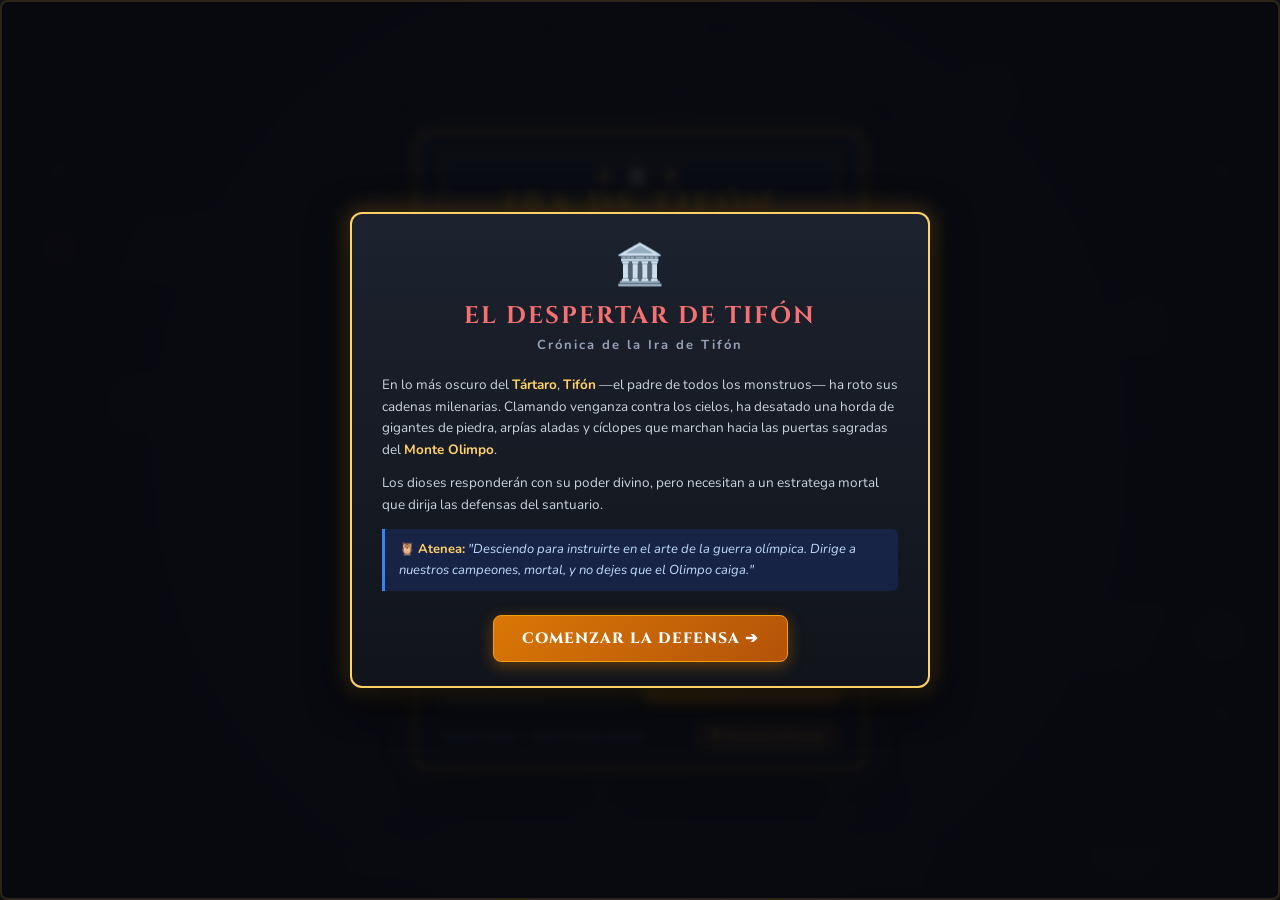
==== index.html @ 3c6079a3 "feat: agregar selector de modo de juego (Historia vs Sandbox) y desacoplar pruebas - Añadido selecto" ====
<!DOCTYPE html>
<html lang="es">
<head>
  <meta charset="UTF-8">
  <meta name="viewport" content="width=device-width, initial-scale=1.0, maximum-scale=1.0, user-scalable=no, viewport-fit=cover">
  <title>Ira de Tifón: Tower Defense</title>
  <link rel="stylesheet" href="css/style.css">
  <link rel="preconnect" href="https://fonts.googleapis.com">
  <link rel="preconnect" href="https://fonts.gstatic.com" crossorigin>
  <link href="https://fonts.googleapis.com/css2?family=Cinzel:wght@600;700;900&family=Metamorphous&family=Nunito:wght@400;600;700;800&display=swap" rel="stylesheet">
</head>
<body>
  <div id="game-container">
    <!-- Tutorial Spotlight Dimming Backdrop -->
    <div id="tutorial-spotlight-backdrop" class="tutorial-spotlight-backdrop hidden"></div>

    <!-- Top HUD Bar -->
    <header id="hud-top">
      <div class="hud-group">
        <div class="stat-badge gold-badge" title="Dracmas de Oro">
          <span class="icon">🪙</span>
          <span id="gold-display" class="stat-value">250</span>
        </div>
        <button id="test-gold-btn" class="hud-btn test-gold-btn hidden-mode" title="Añadir 10,000 Oro para pruebas de balance">+10,000 🪙</button>
        <div class="stat-badge lives-badge" title="Vidas del Monte Olimpo">
          <span class="icon">🏛️</span>
          <span id="lives-display" class="stat-value">20</span>
        </div>
      </div>

      <div class="hud-group center-group">
        <div class="stat-badge wave-badge">
          <span class="label">OLEADA</span>
          <span id="wave-display" class="stat-value">1</span>
        </div>
        <div class="stat-badge enemies-badge" title="Monstruos vencidos en la batalla">
          <span class="label">DERROTADOS</span>
          <span id="enemies-display" class="stat-value">0</span>
        </div>
      </div>

      <div class="hud-group">
        <button id="fullscreen-btn" class="hud-btn" title="Pantalla Completa (Modo Horizontal)">
          <span id="fullscreen-icon">⛶</span>
        </button>
        <button id="speed-btn" class="hud-btn" title="Velocidad del juego (1x / 2x / 3x / 5x)">
          <span id="speed-label">1x ⏩</span>
        </button>
        <button id="pause-btn" class="hud-btn" title="Pausar / Reanudar">
          <span id="pause-icon">⏸️</span>
        </button>
      </div>
    </header>

    <!-- Notification / Athena Whisper & Tutorial Guidance Banner (Z-index 100, always above backdrop) -->
    <div id="athena-banner" class="hidden">
      <div class="athena-avatar">🦉</div>
      <div class="athena-content">
        <div class="athena-header-row">
          <span class="athena-name">Atenea:</span>
          <span id="athena-step-badge" class="athena-badge hidden">Paso 1 de 5</span>
        </div>
        <p id="athena-text">¡Los monstruos de Tifón marchan hacia el Olimpo! Coloca la ballesta de Hércules en las colinas.</p>
        <div id="athena-actions" class="athena-actions hidden">
          <button id="athena-next-btn" class="athena-action-btn primary">Siguiente ➔</button>
          <button id="athena-skip-btn" class="athena-action-btn secondary" title="Omitir tutorial">Omitir ✖</button>
        </div>
      </div>
    </div>

    <!-- Main Canvas Area -->
    <main id="canvas-wrapper">
      <canvas id="game-canvas" width="1024" height="640"></canvas>

      <!-- Floating Tower Inspector / Upgrade Window (Beside the tower) -->
      <div id="inspector-panel" class="inspector-panel hidden">
        <div class="inspector-header">
          <span id="inspect-name" class="inspect-title">Hércules (Nivel 1)</span>
          <button id="close-inspect-btn" class="close-btn" title="Cerrar ventana">✖</button>
        </div>
        <div class="inspect-stats">
          <div class="stat-row"><span>Daño:</span> <b id="inspect-damage">18</b></div>
          <div class="stat-row"><span>Rango:</span> <b id="inspect-range">150</b></div>
          <div class="stat-row"><span>Cadencia:</span> <b id="inspect-speed">1.2/s</b></div>
        </div>
        <div class="inspect-actions">
          <button id="upgrade-tower-btn" class="inspect-btn upgrade-btn">
            Nivel (🪙 <span id="upgrade-cost">35</span>)
          </button>
          <button id="evolve-tower-btn" class="inspect-btn evolve-btn">
            Forma 2 (🪙 <span id="evolve-cost">90</span>)
          </button>

          <!-- Opciones de rama para Ares Forma 2 (A elegir, permanente) -->
          <div id="ares-branch-container" class="ares-branch-container hidden">
            <span class="ares-branch-title">Evolución F2 (Rama permanente):</span>
            <div class="ares-branch-buttons">
              <button id="ares-shrapnel-btn" class="inspect-btn ares-branch-btn shrapnel-btn" title="Desata esquirlas afiladas radiales al impactar el mortero">
                💥 Esquirlas (🪙 <span id="ares-shrapnel-cost">90</span>)
              </button>
              <button id="ares-mines-btn" class="inspect-btn ares-branch-btn mines-btn" title="Siembra bombas/minas terrestres de proximidad en el camino">
                💣 Bombas (🪙 <span id="ares-mines-cost">90</span>)
              </button>
            </div>
          </div>

          <button id="sell-tower-btn" class="inspect-btn sell-btn">
            Vender (+🪙 <span id="sell-refund">35</span>)
          </button>
        </div>
      </div>
    </main>

    <!-- Bottom Controls & Towers Bar -->
    <footer id="hud-bottom">
      <!-- Power Divine Slot (Habilidad Activa) -->
      <div id="power-hud-container" class="power-hud-container">
        <div class="section-title">HABILIDAD</div>
        <button id="btn-cast-power" class="power-hud-card" title="Invocar Habilidad Divina [Q / Clic]">
          <div class="power-hud-icon" id="hud-power-icon">🌿</div>
          <div class="power-hud-info">
            <span class="power-hud-name" id="hud-power-name">Deméter</span>
            <span class="power-hud-cost" id="hud-power-cost">🪙 15</span>
          </div>
          <div id="hud-power-cooldown" class="power-cooldown-overlay hidden">
            <span id="hud-cooldown-text">10s</span>
          </div>
        </button>
      </div>

      <div id="towers-selector">
        <div class="section-title">TORRES OLÍMPICAS</div>
        <div class="towers-grid">
          <!-- Hercules (Active) -->
          <button class="tower-card active-tower" data-tower="HERCULES" id="btn-hercules">
            <div class="tower-icon">🏹</div>
            <div class="tower-info">
              <span class="tower-name">Hércules</span>
              <span class="tower-cost">🪙 50</span>
            </div>
            <div class="tower-role">Cadencia & Disparo</div>
          </button>

          <!-- Zeus -->
          <button class="tower-card active-tower" data-tower="ZEUS" id="btn-zeus">
            <div class="tower-icon">⚡</div>
            <div class="tower-info">
              <span class="tower-name">Zeus</span>
              <span class="tower-cost">🪙 75</span>
            </div>
            <div class="tower-role">Rayo Fulminante</div>
          </button>

          <!-- Ares -->
          <button class="tower-card active-tower" data-tower="ARES" id="btn-ares">
            <div class="tower-icon">⚔️</div>
            <div class="tower-info">
              <span class="tower-name">Ares</span>
              <span class="tower-cost">🪙 80</span>
            </div>
            <div class="tower-role">Daño en Área</div>
          </button>

          <!-- Hades -->
          <button class="tower-card active-tower" data-tower="HADES" id="btn-hades">
            <div class="tower-icon">💀</div>
            <div class="tower-info">
              <span class="tower-name">Hades</span>
              <span class="tower-cost">🪙 90</span>
            </div>
            <div class="tower-role">Rayo Infernal</div>
          </button>

          <!-- Poseidon -->
          <button class="tower-card active-tower" data-tower="POSEIDON" id="btn-poseidon">
            <div class="tower-icon">🔱</div>
            <div class="tower-info">
              <span class="tower-name">Poseidón</span>
              <span class="tower-cost">🪙 60</span>
            </div>
            <div class="tower-role">Ralentización</div>
          </button>
        </div>
      </div>

      <!-- Wave Call Button with early bonus preview -->
      <div id="wave-control">
        <button id="call-wave-btn" class="wave-btn">
          <div class="wave-btn-title">INICIAR OLEADA</div>
          <div id="wave-btn-subtitle" class="wave-btn-bonus">+15 Dracmas de bono</div>
        </button>
      </div>
    </footer>

    <!-- Game Over Modal -->
    <div id="gameover-modal" class="modal-overlay hidden">
      <div class="modal-card">
        <div class="modal-header">
          <span class="modal-icon">⚡</span>
          <h2>¡EL OLIMPO HA CAÍDO!</h2>
          <p>Tifón y los Gigantes han vencido en esta batalla.</p>
        </div>
        <div class="modal-stats">
          <div class="stat-box">
            <span class="label">Oleada Alcanzada</span>
            <span id="go-wave-reached" class="value">0</span>
          </div>
          <div class="stat-box">
            <span class="label">Total de Dracmas</span>
            <span id="go-gold-earned" class="value">0</span>
          </div>
          <div class="stat-box">
            <span class="label">Enemigos Vencidos</span>
            <span id="go-enemies-killed" class="value">0</span>
          </div>
          <div class="stat-box">
            <span class="label">Partidas Jugadas</span>
            <span id="go-games-count" class="value">0</span>
          </div>
        </div>
        <div class="modal-footer modal-actions-row">
          <button id="restart-game-btn" class="action-btn">VOLVER A LUCHAR</button>
          <button id="gameover-menu-btn" class="action-btn secondary-btn">SALIR AL MENÚ</button>
        </div>
      </div>
    </div>

    <!-- Pause Modal -->
    <div id="pause-modal" class="modal-overlay hidden">
      <div class="modal-card">
        <div class="modal-header">
          <span class="modal-icon">⏸️</span>
          <h2>JUEGO EN PAUSA</h2>
          <p>La batalla contra la Ira de Tifón se ha detenido.</p>
        </div>
        <div class="pause-menu-actions">
          <button id="resume-game-btn" class="action-btn menu-btn">REANUDAR</button>
          <button id="restart-from-pause-btn" class="action-btn menu-btn secondary-btn">REINICIAR PARTIDA</button>
          <button id="exit-menu-btn" class="action-btn menu-btn outline-btn">SALIR AL MENÚ</button>
        </div>
      </div>
    </div>

    <!-- Main Menu Modal (Pantalla de Inicio) -->
    <div id="main-menu-modal" class="modal-overlay menu-overlay">
      <div class="menu-card siege-menu-card">
        <!-- 1. Nombre (Cabecera provisional estilizada) -->
        <div class="menu-hero-header">
          <div class="menu-header-emblem">⚡ 🏛️ ⚡</div>
          <h1 class="menu-title">IRA DE TIFÓN</h1>
          <p class="menu-subtitle">DEFENSA DEL MONTE OLIMPO</p>
        </div>

        <!-- Selector de Modo de Juego (Historia vs Pruebas) -->
        <div class="menu-mode-section">
          <div class="menu-mode-selector" role="tablist" aria-label="Selector de Modo de Juego">
            <button id="mode-story-btn" class="menu-mode-tab active" data-mode="NORMAL" title="Modo Historia: Progresión por mérito, bendiciones divinas por desbloqueo y juego legítimo">
              <span class="mode-tab-icon">🛡️</span>
              <span class="mode-tab-text">MODO HISTORIA</span>
            </button>
            <button id="mode-sandbox-btn" class="menu-mode-tab" data-mode="SANDBOX" title="Modo Pruebas / Sandbox: Todas las bendiciones y botón de oro (+10,000) disponibles">
              <span class="mode-tab-icon">🧪</span>
              <span class="mode-tab-text">MODO PRUEBAS</span>
            </button>
          </div>
          <p id="menu-mode-desc" class="menu-mode-desc">Progresión legítima · Desbloqueo de bendiciones divinas</p>
        </div>

        <!-- 2. Caja Central del Mapa con listón/pestaña superior "Mapa" -->
        <div class="menu-map-box">
          <div class="menu-map-tab">
            <span class="map-tab-icon">🗺️</span> MAPA: MONTE OLIMPO
          </div>
          <div class="menu-map-preview-wrap">
            <canvas id="menu-map-preview" width="352" height="220"></canvas>
            <div id="map-preview-tag" class="map-preview-tag">CAMINO DE FLEGRA · HISTORIA</div>
          </div>
          <div class="menu-map-score-row">
            <div class="menu-score-box">
              <span class="score-label">RÉCORD MÁXIMO</span>
              <span id="menu-record-wave" class="score-value">Oleada 0</span>
            </div>
            <div class="menu-score-box">
              <span class="score-label">ENEMIGOS DERROTADOS</span>
              <span id="menu-record-kills" class="score-value">0</span>
            </div>
          </div>
        </div>

        <!-- Puntero indicador tras el prólogo -->
        <div id="menu-play-pointer" class="menu-play-pointer hidden">👇 ¡Haz clic en JUGAR para defender el Olimpo!</div>

        <!-- 3. Botones debajo del mapa: Habilidades (izq) y Jugar (der) -->
        <div class="menu-primary-actions-row">
          <button id="menu-codex-btn" class="menu-action-btn skill-action" title="Seleccionar la bendición de un dios olímpico para la batalla">
            <span class="menu-btn-icon" id="menu-skill-icon">🌿</span>
            <div class="menu-btn-text">
              <span class="menu-btn-title">HABILIDADES</span>
              <span class="menu-btn-desc" id="menu-skill-desc">Deméter (Equipado)</span>
            </div>
          </button>

          <button id="menu-play-btn" class="menu-action-btn play-action" title="Iniciar la defensa infinita del Monte Olimpo">
            <span class="menu-btn-icon">⚔️</span>
            <div class="menu-btn-text">
              <span class="menu-btn-title">JUGAR</span>
              <span class="menu-btn-desc">Batalla Infinita</span>
            </div>
          </button>
        </div>

        <!-- 4. Barra inferior: Acceso a estadísticas y registros -->
        <div class="menu-bottom-row">
          <div class="menu-footer-info">
            <span class="menu-footer-badge">Monte Olimpo · Modo Arcade Infinito</span>
          </div>
          <div class="menu-extra-group">
            <button id="menu-stats-btn" class="menu-mini-btn stats-test" title="Ver registros y estadísticas">
              🏆 Récords & Proezas
            </button>
          </div>
        </div>
      </div>
    </div>

    <!-- Lore Modal (Historia Inicial de la Gigantomaquia) -->
    <div id="lore-modal" class="modal-overlay hidden">
      <div class="modal-card lore-card">
        <div class="modal-header">
          <span class="modal-icon">🏛️</span>
          <h2>EL DESPERTAR DE TIFÓN</h2>
          <p class="lore-subtitle">Crónica de la Ira de Tifón</p>
        </div>
        <div class="lore-body">
          <p>En lo más oscuro del <b>Tártaro</b>, <b>Tifón</b> —el padre de todos los monstruos— ha roto sus cadenas milenarias. Clamando venganza contra los cielos, ha desatado una horda de gigantes de piedra, arpías aladas y cíclopes que marchan hacia las puertas sagradas del <b>Monte Olimpo</b>.</p>
          <p>Los dioses responderán con su poder divino, pero necesitan a un estratega mortal que dirija las defensas del santuario.</p>
          <div class="lore-athena-note">
            🦉 <b>Atenea:</b> <i>"Desciendo para instruirte en el arte de la guerra olímpica. Dirige a nuestros campeones, mortal, y no dejes que el Olimpo caiga."</i>
          </div>
        </div>
        <div class="modal-footer">
          <button id="close-lore-btn" class="action-btn">COMENZAR LA DEFENSA ➔</button>
        </div>
      </div>
    </div>

    <!-- Dedicated Powers Selection Screen (Cambio de Pantalla desde Menú Principal) -->
    <div id="powers-screen" class="powers-screen-container hidden">
      <!-- Top Navigation & Header Bar -->
      <div class="powers-screen-topbar">
        <button id="btn-powers-back" class="screen-nav-btn back-btn" title="Volver al Menú Principal">
          <span class="btn-arrow">⬅</span> ATRÁS
        </button>
        <div class="powers-screen-header-text">
          <h2 class="powers-screen-title">⚡ ALTAR DE HABILIDADES DIVINAS</h2>
          <p class="powers-screen-subtitle">Selecciona el dios olímpico que te bendecirá en la batalla. Actívalo en combate con [Q / Clic].</p>
        </div>
        <button id="btn-powers-done" class="screen-nav-btn done-btn" title="Confirmar y Volver al Menú">
          HECHO <span class="btn-arrow">✓</span>
        </button>
      </div>

      <!-- 5 God Selection Cards Grid en orden de desbloqueo -->
      <div class="powers-screen-cards-grid">
        <!-- 1. Hera (1ª Habilidad - 5 partidas) -->
        <div class="power-god-card" data-power="HERA">
          <div class="god-card-badge">🦚 REINA DEL OLIMPO</div>
          <div class="god-card-avatar" style="--god-color: #ec4899;">
            <span class="god-card-emoji">🦚</span>
          </div>
          <h3 class="god-card-title">HERA</h3>
          <span class="god-card-role" style="color: #f472b6;">Cólera Celestial & Daño %</span>
          <div class="god-card-stats-row">
            <span class="god-stat-chip">🪙 20</span>
            <span class="god-stat-chip">⏱️ 12s CD</span>
            <span class="god-stat-chip">🎯 105px</span>
          </div>
          <p class="god-card-desc">Descarga una esfera de fuego celestial. Inflige 30% de vida máxima a monstruos (20% a gigantes y tanques).</p>
          <div class="god-card-quote">"¡La Reina del Olimpo fulmina a los insolentes!"</div>
          <button class="god-card-equip-btn" data-power="HERA">EQUIPAR</button>
        </div>

        <!-- 2. Artemisa (2ª Habilidad - 15 partidas) -->
        <div class="power-god-card" data-power="ARTEMISA">
          <div class="god-card-badge">🏹 CAZADORA DIVINA</div>
          <div class="god-card-avatar" style="--god-color: #38bdf8;">
            <span class="god-card-emoji">🏹</span>
          </div>
          <h3 class="god-card-title">ARTEMISA</h3>
          <span class="god-card-role" style="color: #38bdf8;">Diana & Vulnerabilidad</span>
          <div class="god-card-stats-row">
            <span class="god-stat-chip">🪙 15</span>
            <span class="god-stat-chip">⏱️ 10s CD</span>
            <span class="god-stat-chip">🎯 105px</span>
          </div>
          <p class="god-card-desc">Zona estelar de 3.5s que marca a los enemigos. Los monstruos marcados reciben un +20% de daño durante 4s.</p>
          <div class="god-card-quote">"¡La flecha de Artemisa señala la debilidad del enemigo!"</div>
          <button class="god-card-equip-btn" data-power="ARTEMISA">EQUIPAR</button>
        </div>

        <!-- 3. Deméter (3ª Habilidad - 25 partidas) -->
        <div class="power-god-card" data-power="DEMETER">
          <div class="god-card-badge">🌿 DIOSA DE LA TIERRA</div>
          <div class="god-card-avatar" style="--god-color: #22c55e;">
            <span class="god-card-emoji">🌿</span>
          </div>
          <h3 class="god-card-title">DEMÉTER</h3>
          <span class="god-card-role" style="color: #4ade80;">Zarzas & Aturdimiento</span>
          <div class="god-card-stats-row">
            <span class="god-stat-chip">🪙 15</span>
            <span class="god-stat-chip">⏱️ 10s CD</span>
            <span class="god-stat-chip">🎯 95px</span>
          </div>
          <p class="god-card-desc">Siembra un campo de zarzas sagradas durante 3.5s. Aturde durante 1.5s a cada monstruo que cruce la zona.</p>
          <div class="god-card-quote">"¡Que la Madre Tierra sujete y paralice a los gigantes!"</div>
          <button class="god-card-equip-btn" data-power="DEMETER">EQUIPAR</button>
        </div>

        <!-- 4. Hermes (4ª Habilidad - 35 partidas) -->
        <div class="power-god-card" data-power="HERMES">
          <div class="god-card-badge">🪽 BENDICIÓN GLOBAL</div>
          <div class="god-card-avatar" style="--god-color: #facc15;">
            <span class="god-card-emoji">🪽</span>
          </div>
          <h3 class="god-card-title">HERMES</h3>
          <span class="god-card-role" style="color: #facc15;">Oro Global (+50%)</span>
          <div class="god-card-stats-row">
            <span class="god-stat-chip">🪙 15</span>
            <span class="god-stat-chip">⏱️ 12s CD</span>
            <span class="god-stat-chip">🌐 GLOBAL (6s)</span>
          </div>
          <p class="god-card-desc">Bendición global durante 6s: todos los enemigos derrotados en el campo de batalla otorgan un +50% de Dracmas de oro.</p>
          <div class="god-card-quote">"¡El oro y la fortuna vuelan veloces al tesoro del Olimpo!"</div>
          <button class="god-card-equip-btn" data-power="HERMES">EQUIPAR</button>
        </div>

        <!-- 5. Cronos (5ª Habilidad - 45 partidas) -->
        <div class="power-god-card" data-power="CRONOS">
          <div class="god-card-badge">⏳ PODER GLOBAL</div>
          <div class="god-card-avatar" style="--god-color: #a855f7;">
            <span class="god-card-emoji">⏳</span>
          </div>
          <h3 class="god-card-title">CRONOS</h3>
          <span class="god-card-role" style="color: #c084fc;">Cadencia Global (+50%)</span>
          <div class="god-card-stats-row">
            <span class="god-stat-chip">🪙 20</span>
            <span class="god-stat-chip">⏱️ 12s CD</span>
            <span class="god-stat-chip">🌐 GLOBAL (6s)</span>
          </div>
          <p class="god-card-desc">Distorsión temporal global durante 6s: aumenta un +50% la velocidad de disparo y cadencia de todas las torres olímpicas.</p>
          <div class="god-card-quote">"¡El Titán del Tiempo acelera el castigo del Olimpo!"</div>
          <button class="god-card-equip-btn" data-power="CRONOS">EQUIPAR</button>
        </div>
      </div>

      <!-- Bottom Navigation Bar -->
      <div class="powers-screen-bottombar">
        <button id="btn-powers-back-bottom" class="screen-nav-btn back-btn" title="Volver al Menú Principal">
          <span class="btn-arrow">⬅</span> ATRÁS
        </button>
        <div class="powers-screen-status">
          Bendición activa: <span id="powers-equipped-status-text" class="status-name">🌿 Deméter</span>
        </div>
        <button id="btn-powers-done-bottom" class="screen-nav-btn done-btn" title="Confirmar y Volver al Menú">
          HECHO <span class="btn-arrow">✓</span>
        </button>
      </div>
    </div>

    <!-- Stats & Progress Modal -->
    <div id="stats-modal" class="modal-overlay hidden">
      <div class="modal-card stats-card">
        <div class="modal-header stats-modal-header">
          <button id="btn-stats-back-top" class="screen-nav-btn back-btn modal-top-back-btn" title="Volver al Menú Principal">
            <span class="btn-arrow">⬅</span> ATRÁS
          </button>
          <span class="modal-icon">🏆</span>
          <h2>RÉCORDS Y PROGRESO DEL OLIMPO</h2>
          <p>Tu legado como estratega frente a las huestes de Tifón.</p>
        </div>
        <div class="stats-overview-grid">
          <div class="stat-box">
            <span class="label">Partidas Jugadas</span>
            <span id="st-games-count" class="value">0</span>
          </div>
          <div class="stat-box">
            <span class="label">Oleada Récord</span>
            <span id="st-highest-wave" class="value">0</span>
          </div>
          <div class="stat-box">
            <span class="label">Monstruos Derrotados</span>
            <span id="st-enemies-killed" class="value">0</span>
          </div>
          <div class="stat-box">
            <span class="label">Tutorial de Atenea</span>
            <span id="st-tutorial-status" class="value highlight-val">Pendiente</span>
          </div>
        </div>
        <div class="powers-unlock-box">
          <div class="powers-unlock-header">
            <span class="icon">🌿</span>
            <b>Progreso de Bendiciones Divinas:</b>
          </div>
          <p id="st-powers-desc">Se desbloquea al completar 5 partidas según las leyes divinas del Olimpo.</p>
        </div>
        <div class="modal-footer modal-actions-row">
          <button id="close-stats-btn" class="action-btn done-btn">HECHO ✓</button>
          <button id="reset-progress-btn" class="action-btn outline-btn" title="Borrar datos guardados">🗑️ REINICIAR DATOS</button>
        </div>
      </div>
    </div>
  </div>

  <!-- Rotate Device Prompt for Portrait Mode -->
  <div id="rotate-device-overlay" class="rotate-device-overlay">
    <div class="rotate-device-card">
      <div class="rotate-phone-anim">🔄 📱</div>
      <h2>GIRA TU DISPOSITIVO</h2>
      <p>Ira de Tifón está optimizado para jugarse en <strong>modo horizontal (apaisado)</strong>.</p>
      <button id="rotate-fullscreen-btn" class="rotate-fullscreen-action">
        JUGAR EN PANTALLA COMPLETA ⛶
      </button>
    </div>
  </div>

  <!-- Entry Script -->
  <script type="module" src="src/main.js"></script>
</body>
</html>
---- css/style.css ----
:root {
  --gold-primary: #f5b335;
  --gold-hover: #ffc857;
  --gold-dark: #b8860b;
  --bg-dark: #0f1319;
  --panel-bg: rgba(22, 27, 36, 0.95);
  --panel-border: #443722;
  --card-bg: rgba(30, 36, 48, 0.9);
  --card-border: #3b4252;
  --text-primary: #f0f2f5;
  --text-secondary: #a0aec0;
  --olympus-blue: #3b82f6;
  --typhon-red: #ef4444;
  --font-title: 'Cinzel', serif;
  --font-greek: 'Metamorphous', cursive;
  --font-body: 'Nunito', sans-serif;
}

*, *::before, *::after {
  margin: 0;
  padding: 0;
  box-sizing: border-box;
  user-select: none;
  -webkit-user-select: none;
  -webkit-tap-highlight-color: transparent !important;
  -webkit-tap-highlight-color: rgba(0, 0, 0, 0) !important;
  -webkit-touch-callout: none !important;
}

*:focus, *:active {
  outline: none !important;
  -webkit-tap-highlight-color: transparent !important;
  -webkit-tap-highlight-color: rgba(0, 0, 0, 0) !important;
}

html, body {
  margin: 0;
  padding: 0;
  width: 100%;
  height: 100%;
  height: 100dvh;
  min-height: 100dvh;
  overflow: hidden;
  background-color: #0b0f19;
  color: var(--text-primary);
  font-family: var(--font-body);
  display: flex;
  justify-content: center;
  align-items: center;
  user-select: none;
  -webkit-user-select: none;
  touch-action: none;
  -webkit-tap-highlight-color: transparent !important;
  position: fixed;
  inset: 0;
}

/* El contenedor principal se ajusta a la ventana visible sin desbordar el alto de pantalla */
#game-container {
  position: relative;
  display: flex;
  flex-direction: column;
  width: 100%;
  height: 100%;
  max-width: 100vw;
  max-height: 100dvh;
  margin: auto;
  box-sizing: border-box;
  background: #11141a;
  box-shadow: 0 10px 40px rgba(0, 0, 0, 0.8), 0 0 20px rgba(212, 175, 55, 0.2);
  border: 2px solid #2d2618;
  border-radius: 8px;
  overflow: hidden;
}

/* ==================== TOP HUD ==================== */
#hud-top {
  height: 52px;
  flex-shrink: 0;
  background: linear-gradient(180deg, #1e2533 0%, #131722 100%);
  border-bottom: 2px solid #3c321e;
  display: flex;
  justify-content: space-between;
  align-items: center;
  padding: 0 16px;
  padding-left: max(16px, env(safe-area-inset-left));
  padding-right: max(16px, env(safe-area-inset-right));
  z-index: 10;
}

.hud-group {
  display: flex;
  align-items: center;
  gap: 12px;
}

.center-group {
  gap: 16px;
}

.stat-badge {
  display: flex;
  align-items: center;
  gap: 6px;
  background: rgba(10, 12, 16, 0.6);
  padding: 5px 12px;
  border-radius: 6px;
  border: 1px solid rgba(255, 255, 255, 0.08);
  font-weight: 700;
  font-size: 14px;
}

.gold-badge {
  border-color: rgba(245, 179, 53, 0.4);
  color: #ffd166;
}

.lives-badge {
  border-color: rgba(59, 130, 246, 0.4);
  color: #60a5fa;
}

.wave-badge, .enemies-badge {
  flex-direction: column;
  padding: 3px 14px;
  line-height: 1.1;
}

.wave-badge .label, .enemies-badge .label {
  font-size: 10px;
  font-family: var(--font-title);
  color: var(--text-secondary);
  letter-spacing: 1px;
}

.stat-value {
  font-size: 17px;
  font-weight: 800;
}

.hud-btn {
  background: #2a3344;
  color: #e2e8f0;
  border: 1px solid #4a5568;
  padding: 6px 12px;
  border-radius: 6px;
  cursor: pointer;
  font-weight: 700;
  font-size: 13px;
  transition: all 0.2s ease;
}

.hud-btn:hover {
  background: #3b465c;
  border-color: var(--gold-primary);
  transform: translateY(-1px);
}

.test-gold-btn {
  background: linear-gradient(135deg, rgba(180, 83, 9, 0.4) 0%, rgba(217, 119, 6, 0.45) 100%);
  border: 1px solid #f59e0b;
  color: #fef08a;
  font-size: 11.5px;
  font-weight: 800;
  padding: 4px 10px;
  letter-spacing: 0.5px;
  box-shadow: 0 2px 6px rgba(245, 158, 11, 0.2);
}

.test-gold-btn:hover {
  background: linear-gradient(135deg, #b45309 0%, #d97706 100%);
  color: #ffffff;
  border-color: #fef08a;
  box-shadow: 0 3px 10px rgba(245, 158, 11, 0.45);
  transform: translateY(-1px) scale(1.04);
}

.test-gold-btn.hidden-mode {
  display: none !important;
}

/* El área central donde reside el canvas y el inspector */
#canvas-wrapper {
  position: relative;
  flex: 1;
  width: 100%;
  height: 100%;
  min-height: 0; /* Previene el desbordamiento flex en móviles apaisados */
  display: flex;
  justify-content: center;
  align-items: center;
}

/* El canvas se escala proporcionalmente dentro de su contenedor */
#game-canvas {
  display: block;
  width: 100%;
  height: 100%;
  object-fit: contain;
  touch-action: none;
  -webkit-tap-highlight-color: transparent !important;
  -webkit-tap-highlight-color: rgba(0, 0, 0, 0) !important;
  -webkit-touch-callout: none !important;
  user-select: none;
  -webkit-user-select: none;
  outline: none !important;
}

/* Athena Banner & Tutorial Guidance */
#athena-banner {
  position: absolute;
  top: 68px;
  left: 50%;
  transform: translateX(-50%);
  background: rgba(17, 24, 39, 0.98);
  border: 1.5px solid var(--gold-primary);
  box-shadow: 0 8px 30px rgba(0, 0, 0, 0.9), 0 0 20px rgba(245, 179, 53, 0.4);
  border-radius: 8px;
  padding: 12px 20px;
  display: flex;
  align-items: flex-start;
  gap: 14px;
  max-width: 640px;
  width: 90%;
  z-index: 100 !important;
  pointer-events: auto !important;
  animation: slideDown 0.3s ease;
}

@keyframes slideDown {
  from { opacity: 0; transform: translate(-50%, -20px); }
  to { opacity: 1; transform: translate(-50%, 0); }
}

.athena-avatar {
  font-size: 28px;
  line-height: 1;
  padding-top: 2px;
}

.athena-content {
  flex: 1;
}

.athena-header-row {
  display: flex;
  justify-content: space-between;
  align-items: center;
  margin-bottom: 3px;
}

.athena-name {
  font-family: var(--font-title);
  color: var(--gold-primary);
  font-weight: 700;
  font-size: 13px;
}

.athena-badge {
  background: rgba(59, 130, 246, 0.25);
  border: 1px solid #3b82f6;
  color: #93c5fd;
  font-size: 10px;
  font-weight: 700;
  padding: 1px 8px;
  border-radius: 12px;
  letter-spacing: 0.5px;
}

.athena-content p {
  font-size: 12.5px;
  color: #e5e7eb;
  line-height: 1.35;
}

.athena-actions {
  display: flex;
  gap: 8px;
  margin-top: 8px;
  justify-content: flex-end;
}

.athena-action-btn {
  padding: 4px 12px;
  border-radius: 5px;
  font-size: 11px;
  font-weight: 700;
  cursor: pointer;
  border: none;
  transition: all 0.15s ease;
}

.athena-action-btn.primary {
  background: linear-gradient(135deg, #15803d 0%, #166534 100%);
  color: white;
  border: 1px solid #22c55e;
}

.athena-action-btn.primary:hover {
  background: #16a34a;
  transform: translateY(-1px);
}

.athena-action-btn.secondary {
  background: transparent;
  color: #94a3b8;
  border: 1px solid #475569;
}

.athena-action-btn.secondary:hover {
  color: #ef4444;
  border-color: #ef4444;
}

/* ==================== BOTTOM HUD ==================== */
#hud-bottom {
  height: 68px;
  flex-shrink: 0;
  background: linear-gradient(0deg, #141822 0%, #1e2432 100%);
  border-top: 2px solid #3c321e;
  display: flex;
  justify-content: space-between;
  align-items: center;
  padding: 0 16px;
  padding-left: max(16px, env(safe-area-inset-left));
  padding-right: max(16px, env(safe-area-inset-right));
  padding-bottom: env(safe-area-inset-bottom);
  position: relative;
  z-index: 10;
}

/* ==================== POWER HUD SLOT (HABILIDAD DIVINA) ==================== */
.power-hud-container {
  display: flex;
  align-items: center;
  gap: 12px;
}

.power-hud-card {
  display: flex;
  flex-direction: column;
  align-items: center;
  justify-content: center;
  background: linear-gradient(135deg, rgba(21, 128, 61, 0.3) 0%, rgba(15, 23, 42, 0.95) 100%);
  border: 1.5px solid #22c55e;
  border-radius: 6px;
  padding: 3px 8px;
  min-width: 82px;
  height: 54px;
  cursor: pointer;
  position: relative;
  overflow: hidden;
  transition: all 0.2s cubic-bezier(0.16, 1, 0.3, 1);
  box-shadow: 0 2px 8px rgba(34, 197, 94, 0.25);
  user-select: none;
}

.power-hud-card:hover {
  border-color: #4ade80;
  box-shadow: 0 0 14px rgba(34, 197, 94, 0.6);
  transform: translateY(-2px);
}

.power-hud-card.ready-to-cast {
  animation: powerPulseReady 1.6s infinite alternate;
}

@keyframes powerPulseReady {
  from {
    box-shadow: 0 0 6px rgba(34, 197, 94, 0.4);
    border-color: #22c55e;
  }
  to {
    box-shadow: 0 0 18px rgba(34, 197, 94, 0.9), 0 0 6px #fff;
    border-color: #86efac;
  }
}

.power-hud-card.targeting-active {
  border-color: #ffd166 !important;
  box-shadow: 0 0 22px rgba(245, 179, 53, 0.95) !important;
  animation: divineGlowPulse 1s infinite alternate;
}

.power-hud-card.cannot-afford {
  opacity: 0.6;
  border-color: #f87171;
}

.power-hud-icon {
  font-size: 17px;
  line-height: 1;
}

.power-hud-info {
  display: flex;
  align-items: center;
  gap: 4px;
  margin-top: 2px;
}

.power-hud-name {
  font-size: 10.5px;
  font-weight: 700;
  color: #fff;
}

.power-hud-cost {
  font-size: 9.5px;
  font-weight: 800;
  color: #ffd166;
}

.power-cooldown-overlay {
  position: absolute;
  top: 0;
  left: 0;
  width: 100%;
  height: 100%;
  background: rgba(10, 14, 22, 0.88);
  backdrop-filter: blur(1.5px);
  display: flex;
  align-items: center;
  justify-content: center;
  z-index: 5;
}

.power-cooldown-overlay.hidden {
  display: none !important;
}

#hud-cooldown-text {
  font-family: var(--font-title);
  font-size: 13px;
  font-weight: 800;
  color: #f87171;
  letter-spacing: 0.5px;
}

.power-cooldown-overlay.is-active-effect {
  background: rgba(12, 74, 96, 0.8) !important;
  border-radius: 8px;
}

.power-cooldown-overlay.is-active-effect #hud-cooldown-text {
  color: #fef08a !important;
  text-shadow: 0 0 8px rgba(254, 240, 138, 0.9), 0 0 16px rgba(56, 189, 248, 0.7);
  font-size: 12.5px;
  font-weight: 900;
  animation: divineActiveTextPulse 0.8s infinite alternate;
}

.power-hud-card.power-currently-active {
  border-color: #38bdf8 !important;
  box-shadow: 0 0 20px rgba(56, 189, 248, 0.85), inset 0 0 10px rgba(56, 189, 248, 0.4) !important;
  animation: powerActiveAura 1.2s infinite alternate !important;
}

@keyframes divineActiveTextPulse {
  from { transform: scale(0.96); opacity: 0.9; }
  to { transform: scale(1.04); opacity: 1; }
}

@keyframes powerActiveAura {
  from {
    box-shadow: 0 0 12px rgba(56, 189, 248, 0.6), inset 0 0 6px rgba(56, 189, 248, 0.3);
  }
  to {
    box-shadow: 0 0 24px rgba(250, 204, 21, 0.9), inset 0 0 14px rgba(250, 204, 21, 0.5);
  }
}


#towers-selector {
  display: flex;
  align-items: center;
  gap: 16px;
}

.section-title {
  font-family: var(--font-title);
  font-size: 11px;
  letter-spacing: 1.5px;
  color: var(--gold-primary);
  font-weight: 700;
  width: 70px;
  line-height: 1.2;
}

.towers-grid {
  display: flex;
  gap: 8px;
}

.tower-card {
  display: flex;
  flex-direction: column;
  align-items: center;
  justify-content: center;
  background: rgba(30, 37, 50, 0.9);
  border: 1px solid #4a5568;
  border-radius: 6px;
  padding: 4px 10px;
  min-width: 88px;
  height: 54px;
  cursor: grab;
  touch-action: none;
  user-select: none;
  -webkit-user-drag: none;
  transition: all 0.15s ease;
  position: relative;
}

.tower-card:active {
  cursor: grabbing;
}

.tower-card.active-tower {
  border-color: #ffd166;
  background: rgba(45, 55, 75, 0.95);
}

.tower-card.active-tower:hover, .tower-card.selected {
  border-color: #f5b335;
  box-shadow: 0 0 12px rgba(245, 179, 53, 0.5);
  transform: translateY(-2px);
}

.tower-card.locked-tower {
  opacity: 0.45;
  cursor: not-allowed;
  filter: grayscale(0.8);
}

.tower-card.cannot-afford {
  opacity: 0.55;
  border-color: #ef4444;
}

.tower-icon {
  font-size: 16px;
  line-height: 1;
}

.tower-info {
  display: flex;
  align-items: center;
  gap: 4px;
  margin-top: 2px;
}

.tower-name {
  font-size: 11px;
  font-weight: 700;
  color: #fff;
}

.tower-cost {
  font-size: 10px;
  font-weight: 800;
  color: #ffd166;
}

.tower-role {
  font-size: 8px;
  color: #94a3b8;
  margin-top: 1px;
}

/* Wave Call Button */
#wave-control {
  display: flex;
  align-items: center;
}

.wave-btn {
  background: linear-gradient(135deg, #d97706 0%, #b45309 100%);
  border: 1px solid #f59e0b;
  border-radius: 8px;
  color: #ffffff;
  padding: 8px 18px;
  cursor: pointer;
  box-shadow: 0 4px 14px rgba(217, 119, 6, 0.4);
  transition: all 0.2s ease;
  text-align: center;
  min-width: 170px;
}

.wave-btn:hover {
  background: linear-gradient(135deg, #f59e0b 0%, #d97706 100%);
  transform: scale(1.03);
  box-shadow: 0 6px 18px rgba(245, 158, 11, 0.6);
}

.wave-btn:active {
  transform: scale(0.98);
}

.wave-btn-title {
  font-family: var(--font-title);
  font-weight: 800;
  font-size: 13px;
  letter-spacing: 1px;
}

.wave-btn-bonus {
  font-size: 11px;
  font-weight: 700;
  color: #fef08a;
  margin-top: 1px;
}

/* Inspector Panel (Floating beside selected tower on canvas) */
.inspector-panel {
  position: absolute !important;
  background: rgba(17, 24, 38, 0.96);
  border: 1.5px solid var(--gold-primary);
  border-radius: 8px;
  padding: 10px 14px;
  display: flex;
  flex-direction: column;
  gap: 8px;
  box-shadow: 0 8px 26px rgba(0, 0, 0, 0.85), 0 0 16px rgba(245, 179, 53, 0.35);
  z-index: 100 !important;
  pointer-events: auto !important;
  backdrop-filter: blur(6px);
  width: 236px;
  animation: popInInspector 0.18s cubic-bezier(0.16, 1, 0.3, 1);
}

@keyframes popInInspector {
  from { opacity: 0; transform: scale(0.92); }
  to { opacity: 1; transform: scale(1); }
}

.inspector-panel.hidden {
  display: none !important;
}

.inspector-header {
  display: flex;
  justify-content: space-between;
  align-items: center;
  border-bottom: 1px solid rgba(245, 179, 53, 0.3);
  padding-bottom: 5px;
}

.inspect-title {
  font-family: var(--font-title);
  font-weight: 700;
  font-size: 12px;
  color: var(--gold-primary);
  line-height: 1.2;
}

.close-btn {
  background: transparent;
  border: none;
  color: #94a3b8;
  cursor: pointer;
  font-size: 13px;
  padding: 2px 4px;
}

.close-btn:hover {
  color: #ef4444;
}

.inspect-stats {
  display: grid;
  grid-template-columns: 1fr 1fr;
  gap: 4px 6px;
  font-size: 11px;
  color: #cbd5e1;
  background: rgba(0, 0, 0, 0.3);
  padding: 6px 8px;
  border-radius: 6px;
}

.stat-row {
  display: flex;
  justify-content: space-between;
}

.stat-row b {
  color: #ffd166;
}

.inspect-actions {
  display: flex;
  flex-direction: column;
  gap: 6px;
}

.inspect-btn {
  padding: 6px 10px;
  border-radius: 6px;
  font-size: 11px;
  font-weight: 700;
  cursor: pointer;
  border: none;
  transition: all 0.15s ease;
  display: flex;
  justify-content: center;
  align-items: center;
  text-align: center;
}

.upgrade-btn {
  background: #15803d;
  color: white;
}
.upgrade-btn:hover {
  background: #16a34a;
}

.evolve-btn {
  background: linear-gradient(135deg, #7c3aed 0%, #4f46e5 100%);
  color: white;
  border: 1px solid #a78bfa;
  box-shadow: 0 2px 8px rgba(124, 58, 237, 0.4);
}
.evolve-btn:hover {
  background: linear-gradient(135deg, #8b5cf6 0%, #6366f1 100%);
  box-shadow: 0 4px 14px rgba(139, 92, 246, 0.6);
  transform: translateY(-1px);
}

.sell-btn {
  background: #b91c1c;
  color: white;
}
.sell-btn:hover {
  background: #dc2626;
}

/* Ramas de evolución para Ares Forma 2 */
.ares-branch-container {
  display: flex;
  flex-direction: column;
  gap: 5px;
  background: rgba(239, 68, 68, 0.12);
  border: 1px solid rgba(239, 68, 68, 0.4);
  border-radius: 6px;
  padding: 6px 8px;
}

.ares-branch-container.hidden {
  display: none !important;
}

.ares-branch-title {
  font-family: var(--font-title);
  font-size: 10px;
  font-weight: 700;
  color: #fca5a5;
  text-align: center;
}

.ares-branch-buttons {
  display: flex;
  gap: 6px;
}

.ares-branch-btn {
  flex: 1;
  padding: 6px 4px;
  font-size: 10px;
  line-height: 1.2;
}

.shrapnel-btn {
  background: linear-gradient(135deg, #991b1b 0%, #b91c1c 100%);
  color: white;
  border: 1px solid #f87171;
}

.shrapnel-btn:hover {
  background: linear-gradient(135deg, #b91c1c 0%, #dc2626 100%);
  box-shadow: 0 0 10px rgba(239, 68, 68, 0.4);
}

.mines-btn {
  background: linear-gradient(135deg, #9a3412 0%, #c2410c 100%);
  color: white;
  border: 1px solid #fb923c;
}

.mines-btn:hover {
  background: linear-gradient(135deg, #c2410c 0%, #ea580c 100%);
  box-shadow: 0 0 10px rgba(249, 115, 22, 0.4);
}

/* ==================== MODAL GAMEOVER ==================== */
.modal-overlay {
  position: absolute;
  top: 0;
  left: 0;
  width: 100%;
  height: 100%;
  background: rgba(8, 10, 15, 0.88);
  backdrop-filter: blur(4px);
  display: flex;
  justify-content: center;
  align-items: center;
  z-index: 50;
  animation: fadeIn 0.4s ease;
}

@keyframes fadeIn {
  from { opacity: 0; }
  to { opacity: 1; }
}

.modal-card {
  background: linear-gradient(180deg, #1c222e 0%, #11141b 100%);
  border: 2px solid var(--gold-primary);
  box-shadow: 0 10px 40px rgba(0, 0, 0, 0.9), 0 0 25px rgba(245, 179, 53, 0.4);
  border-radius: 12px;
  padding: 28px 36px;
  text-align: center;
  width: 440px;
  max-width: 90vw;
}

.modal-header .modal-icon {
  font-size: 40px;
  display: block;
  margin-bottom: 8px;
}

.modal-header h2 {
  font-family: var(--font-title);
  color: #f87171;
  font-size: 24px;
  letter-spacing: 2px;
}

.modal-header p {
  color: #94a3b8;
  font-size: 13px;
  margin-top: 4px;
  margin-bottom: 20px;
}

.modal-stats {
  display: grid;
  grid-template-columns: 1fr 1fr;
  gap: 12px;
  margin-bottom: 24px;
}

.stat-box {
  background: rgba(15, 20, 28, 0.8);
  border: 1px solid #334155;
  border-radius: 8px;
  padding: 10px;
}

.stat-box .label {
  display: block;
  font-size: 11px;
  color: #94a3b8;
}

.stat-box .value {
  font-size: 20px;
  font-weight: 800;
  color: #ffd166;
}

.action-btn {
  background: linear-gradient(135deg, #d97706 0%, #b45309 100%);
  border: 1px solid #f59e0b;
  color: #fff;
  font-family: var(--font-title);
  font-weight: 800;
  font-size: 15px;
  padding: 12px 28px;
  border-radius: 8px;
  cursor: pointer;
  letter-spacing: 1px;
  transition: all 0.2s ease;
  box-shadow: 0 4px 15px rgba(217, 119, 6, 0.4);
}

.action-btn:hover {
  background: linear-gradient(135deg, #f59e0b 0%, #d97706 100%);
  transform: translateY(-2px);
  box-shadow: 0 6px 20px rgba(245, 158, 11, 0.6);
}

/* ==================== PAUSE MENU ==================== */
.pause-menu-actions {
  display: flex;
  flex-direction: column;
  gap: 12px;
  width: 100%;
}

.menu-btn {
  width: 100%;
  padding: 13px 0;
  font-size: 14px;
}

.secondary-btn {
  background: linear-gradient(135deg, #334155 0%, #1e293b 100%);
  border-color: #64748b;
  box-shadow: 0 4px 12px rgba(0, 0, 0, 0.4);
}

.secondary-btn:hover {
  background: linear-gradient(135deg, #475569 0%, #334155 100%);
  box-shadow: 0 6px 16px rgba(100, 116, 139, 0.4);
}

.outline-btn {
  background: transparent;
  border: 1px solid #78350f;
  color: #f59e0b;
  box-shadow: none;
}

.outline-btn:hover {
  background: rgba(180, 83, 9, 0.2);
  border-color: #f59e0b;
  box-shadow: 0 4px 12px rgba(245, 158, 11, 0.3);
}

.hidden {
  display: none !important;
}

/* ==================== MAIN MENU & MODALS (ETAPA 6) ==================== */
.menu-overlay {
  background: radial-gradient(circle at center, rgba(17, 24, 39, 0.94) 0%, rgba(8, 10, 15, 0.98) 100%);
  z-index: 60;
}

.siege-menu-card {
  background: linear-gradient(180deg, #182030 0%, #0d121c 100%);
  border: 2px solid var(--gold-primary);
  box-shadow: 0 16px 50px rgba(0, 0, 0, 0.95), 0 0 32px rgba(245, 179, 53, 0.35);
  border-radius: 14px;
  padding: 22px 24px 18px 24px;
  width: 450px;
  max-width: 94vw;
  max-height: 94vh;
  overflow-y: auto;
  text-align: center;
  position: relative;
  display: flex;
  flex-direction: column;
  gap: 12px;
}

/* 1. Nombre (Cabecera provisional estilizada) */
.menu-hero-header {
  background: linear-gradient(180deg, rgba(30, 41, 59, 0.85) 0%, rgba(15, 23, 42, 0.95) 100%);
  border: 1.5px solid rgba(245, 179, 53, 0.65);
  border-radius: 9px;
  padding: 10px 14px 8px 14px;
  box-shadow: inset 0 1px 0 rgba(255, 255, 255, 0.12), 0 4px 12px rgba(0, 0, 0, 0.4);
}

.menu-header-emblem {
  font-size: 14px;
  letter-spacing: 6px;
  margin-bottom: 2px;
  filter: drop-shadow(0 0 6px rgba(245, 179, 53, 0.7));
}

.menu-title {
  font-family: var(--font-title);
  font-size: 30px;
  font-weight: 900;
  letter-spacing: 4px;
  background: linear-gradient(180deg, #fef08a 0%, #f59e0b 55%, #b45309 100%);
  -webkit-background-clip: text;
  -webkit-text-fill-color: transparent;
  margin: 0;
  line-height: 1.1;
  text-shadow: 0 3px 12px rgba(0, 0, 0, 0.8);
}

.menu-subtitle {
  font-family: var(--font-title);
  font-size: 11px;
  letter-spacing: 2.5px;
  color: #38bdf8;
  font-weight: 700;
  margin: 3px 0 0 0;
}

/* ==================== SELECTOR DE MODO DE JUEGO ==================== */
.menu-mode-section {
  display: flex;
  flex-direction: column;
  gap: 5px;
  align-items: center;
  width: 100%;
}

.menu-mode-selector {
  display: flex;
  background: rgba(15, 23, 42, 0.92);
  border: 1.5px solid #334155;
  border-radius: 9px;
  padding: 4px;
  gap: 6px;
  width: 100%;
  box-sizing: border-box;
  box-shadow: inset 0 2px 6px rgba(0, 0, 0, 0.6);
}

.menu-mode-tab {
  flex: 1;
  display: flex;
  align-items: center;
  justify-content: center;
  gap: 7px;
  padding: 8px 12px;
  border-radius: 7px;
  border: 1.5px solid transparent;
  background: transparent;
  color: #94a3b8;
  font-family: var(--font-title);
  font-size: 11.5px;
  font-weight: 800;
  letter-spacing: 1px;
  cursor: pointer;
  transition: all 0.2s cubic-bezier(0.16, 1, 0.3, 1);
  outline: none;
  user-select: none;
  -webkit-tap-highlight-color: transparent;
}

.menu-mode-tab:hover:not(.active) {
  background: rgba(51, 65, 85, 0.45);
  color: #f1f5f9;
  border-color: rgba(100, 116, 139, 0.4);
}

.menu-mode-tab.active[data-mode="NORMAL"] {
  background: linear-gradient(135deg, #1e3a8a 0%, #2563eb 100%);
  color: #ffffff;
  border-color: #60a5fa;
  box-shadow: 0 3px 12px rgba(37, 99, 235, 0.45), inset 0 1px 0 rgba(255, 255, 255, 0.25);
}

.menu-mode-tab.active[data-mode="SANDBOX"] {
  background: linear-gradient(135deg, #b45309 0%, #d97706 100%);
  color: #ffffff;
  border-color: #fde047;
  box-shadow: 0 3px 12px rgba(217, 119, 6, 0.5), inset 0 1px 0 rgba(255, 255, 255, 0.25);
}

.mode-tab-icon {
  font-size: 14px;
  line-height: 1;
}

.mode-tab-text {
  line-height: 1;
}

.menu-mode-desc {
  font-size: 10px;
  color: #94a3b8;
  margin: 0;
  letter-spacing: 0.3px;
  transition: color 0.2s ease;
}

/* 2. Caja Central del Mapa con listón "Mapa" */
.menu-map-box {
  background: linear-gradient(180deg, #141c2a 0%, #0a0e17 100%);
  border: 2px solid #334155;
  border-radius: 11px;
  padding: 18px 12px 12px 12px;
  position: relative;
  display: flex;
  flex-direction: column;
  gap: 10px;
  margin-top: 8px;
  box-shadow: inset 0 2px 8px rgba(0, 0, 0, 0.6), 0 6px 18px rgba(0, 0, 0, 0.35);
}

.menu-map-tab {
  position: absolute;
  top: -13px;
  left: 50%;
  transform: translateX(-50%);
  background: linear-gradient(135deg, #b45309 0%, #d97706 50%, #f59e0b 100%);
  color: #ffffff;
  border: 1.5px solid #fde047;
  border-radius: 6px;
  padding: 3px 18px;
  font-family: var(--font-title);
  font-size: 11.5px;
  font-weight: 800;
  letter-spacing: 2px;
  text-transform: uppercase;
  box-shadow: 0 4px 12px rgba(217, 119, 6, 0.55), 0 0 8px rgba(245, 158, 11, 0.35);
  white-space: nowrap;
  z-index: 2;
  display: flex;
  align-items: center;
  gap: 6px;
}

.map-tab-icon {
  font-size: 13px;
}

.menu-map-preview-wrap {
  width: 100%;
  position: relative;
  border-radius: 7px;
  overflow: hidden;
  border: 1.5px solid #293548;
  background: #0b0f17;
  box-shadow: inset 0 0 16px rgba(0, 0, 0, 0.85);
  display: flex;
  justify-content: center;
  align-items: center;
}

#menu-map-preview {
  width: 100%;
  height: auto;
  max-height: 195px;
  aspect-ratio: 16 / 10;
  image-rendering: pixelated;
  image-rendering: crisp-edges;
  display: block;
}

.map-preview-tag {
  position: absolute;
  bottom: 6px;
  right: 7px;
  background: rgba(15, 23, 42, 0.88);
  border: 1px solid rgba(245, 179, 53, 0.5);
  border-radius: 4px;
  color: #fef08a;
  font-size: 9.5px;
  font-family: var(--font-title);
  font-weight: 700;
  letter-spacing: 1px;
  padding: 2px 7px;
  pointer-events: none;
  backdrop-filter: blur(2px);
}

.menu-map-score-row {
  display: grid;
  grid-template-columns: 1fr 1fr;
  gap: 8px;
}

.menu-score-box {
  background: rgba(15, 23, 42, 0.85);
  border: 1px solid #334155;
  border-radius: 7px;
  padding: 6px 8px;
  display: flex;
  flex-direction: column;
  align-items: center;
  justify-content: center;
}

.menu-score-box .score-label {
  font-size: 9.5px;
  font-weight: 700;
  color: #94a3b8;
  letter-spacing: 0.8px;
  text-transform: uppercase;
}

.menu-score-box .score-value {
  font-family: var(--font-title);
  font-size: 15px;
  font-weight: 800;
  color: #ffd166;
  margin-top: 1px;
}

/* 3. Botones debajo del mapa: Habilidad (izq) y Jugar (der) */
.menu-primary-actions-row {
  display: flex;
  gap: 10px;
  width: 100%;
}

.menu-action-btn {
  flex: 1;
  display: flex;
  align-items: center;
  justify-content: center;
  gap: 10px;
  padding: 10px 12px;
  border-radius: 8px;
  border: 1.5px solid #334155;
  background: rgba(30, 41, 59, 0.8);
  color: #f8fafc;
  cursor: pointer;
  text-align: left;
  transition: all 0.2s cubic-bezier(0.16, 1, 0.3, 1);
  box-shadow: 0 4px 10px rgba(0, 0, 0, 0.3);
}

.menu-action-btn:hover {
  transform: translateY(-2px);
}

.menu-btn-icon {
  font-size: 24px;
  line-height: 1;
}

.menu-btn-text {
  display: flex;
  flex-direction: column;
}

.menu-btn-title {
  font-family: var(--font-title);
  font-size: 14px;
  font-weight: 800;
  letter-spacing: 1px;
}

.menu-btn-desc {
  font-size: 10.5px;
  color: #94a3b8;
  margin-top: 1px;
}

/* Botón Habilidad (Códice & Poderes) */
.menu-action-btn.skill-action {
  background: linear-gradient(135deg, rgba(30, 58, 138, 0.6) 0%, rgba(15, 23, 42, 0.85) 100%);
  border-color: #38bdf8;
  box-shadow: 0 4px 12px rgba(56, 189, 248, 0.25);
}

.menu-action-btn.skill-action:hover {
  background: linear-gradient(135deg, rgba(37, 99, 235, 0.65) 0%, rgba(30, 58, 138, 0.9) 100%);
  border-color: #7dd3fc;
  box-shadow: 0 6px 18px rgba(56, 189, 248, 0.4);
}

.menu-action-btn.skill-action .menu-btn-title {
  color: #bae6fd;
}

/* Botón Jugar (Acción destacada, estilo Endless Siege) */
.menu-action-btn.play-action {
  background: linear-gradient(135deg, #f59e0b 0%, #d97706 55%, #b45309 100%);
  border: 2px solid #fef08a;
  color: #ffffff;
  text-shadow: 0 2px 4px rgba(0, 0, 0, 0.5);
  box-shadow: 0 4px 16px rgba(245, 158, 11, 0.45), inset 0 1px 0 rgba(255, 255, 255, 0.3);
}

.menu-action-btn.play-action:hover {
  background: linear-gradient(135deg, #fbbf24 0%, #f59e0b 55%, #d97706 100%);
  border-color: #ffffff;
  box-shadow: 0 6px 22px rgba(245, 158, 11, 0.65), inset 0 1px 0 rgba(255, 255, 255, 0.45);
}

.menu-action-btn.play-action .menu-btn-title {
  color: #ffffff;
  font-size: 15px;
}

.menu-action-btn.play-action .menu-btn-desc {
  color: #fef08a;
}

/* 4. Barra Inferior Organizada */
.menu-bottom-row {
  display: flex;
  justify-content: space-between;
  align-items: center;
  border-top: 1px solid rgba(51, 65, 85, 0.6);
  padding-top: 10px;
  width: 100%;
}

.menu-footer-info {
  display: flex;
  align-items: center;
}

.menu-footer-badge {
  font-size: 11px;
  color: #94a3b8;
  font-weight: 600;
  letter-spacing: 0.5px;
}

.menu-extra-group {
  display: flex;
  gap: 7px;
  align-items: center;
}

.menu-mini-btn {
  background: rgba(30, 41, 59, 0.85);
  border: 1px solid #475569;
  color: #cbd5e1;
  font-size: 11px;
  font-weight: 700;
  border-radius: 6px;
  padding: 5px 12px;
  cursor: pointer;
  transition: all 0.15s ease;
  display: inline-flex;
  align-items: center;
  gap: 5px;
}

.menu-mini-btn:hover {
  background: rgba(51, 65, 85, 0.95);
  transform: translateY(-1px);
}

.menu-mini-btn.stats-test {
  border-color: #f59e0b;
  color: #fde047;
  background: rgba(180, 83, 9, 0.25);
}

.menu-mini-btn.stats-test:hover {
  border-color: #fbbf24;
  color: #ffffff;
  background: rgba(217, 119, 6, 0.4);
  box-shadow: 0 2px 10px rgba(245, 158, 11, 0.35);
}

/* ==================== PANTALLA DEDICADA DE HABILIDADES DIVINAS ==================== */
.powers-screen-container {
  position: absolute;
  top: 0;
  left: 0;
  width: 100%;
  height: 100%;
  z-index: 80;
  background: radial-gradient(circle at center, #162032 0%, #0a0e17 100%);
  display: flex;
  flex-direction: column;
  padding: 14px 20px;
  box-sizing: border-box;
  overflow: hidden;
  gap: 10px;
}

/* 1. Barra Superior con botones Atrás y Hecho */
.powers-screen-topbar {
  display: flex;
  align-items: center;
  justify-content: space-between;
  border-bottom: 2px solid rgba(245, 179, 53, 0.45);
  padding-bottom: 10px;
  flex-shrink: 0;
}

.powers-screen-header-text {
  text-align: center;
  flex: 1;
  padding: 0 16px;
}

.powers-screen-title {
  font-family: var(--font-title);
  font-size: 21px;
  font-weight: 900;
  letter-spacing: 2.5px;
  background: linear-gradient(180deg, #fef08a 0%, #f59e0b 60%, #b45309 100%);
  -webkit-background-clip: text;
  -webkit-text-fill-color: transparent;
  margin: 0;
  line-height: 1.1;
  text-shadow: 0 2px 10px rgba(0, 0, 0, 0.8);
}

.powers-screen-subtitle {
  font-size: 11px;
  color: #93c5fd;
  margin: 3px 0 0 0;
  font-weight: 600;
  letter-spacing: 0.5px;
}

.screen-nav-btn {
  font-family: var(--font-title);
  font-weight: 800;
  font-size: 12px;
  letter-spacing: 1.2px;
  padding: 8px 18px;
  border-radius: 7px;
  cursor: pointer;
  transition: all 0.2s ease;
  display: flex;
  align-items: center;
  gap: 6px;
  border: 1.5px solid;
  text-transform: uppercase;
}

.screen-nav-btn.back-btn {
  background: linear-gradient(135deg, #1e293b 0%, #0f172a 100%);
  border-color: #475569;
  color: #cbd5e1;
  box-shadow: 0 4px 12px rgba(0, 0, 0, 0.4);
}

.screen-nav-btn.back-btn:hover {
  background: linear-gradient(135deg, #334155 0%, #1e293b 100%);
  border-color: #94a3b8;
  color: #ffffff;
  transform: translateY(-2px);
  box-shadow: 0 6px 16px rgba(0, 0, 0, 0.5);
}

.screen-nav-btn.done-btn {
  background: linear-gradient(135deg, #b45309 0%, #d97706 50%, #f59e0b 100%);
  border-color: #fde047;
  color: #ffffff;
  box-shadow: 0 4px 14px rgba(217, 119, 6, 0.45);
}

.screen-nav-btn.done-btn:hover {
  background: linear-gradient(135deg, #d97706 0%, #f59e0b 50%, #fbbf24 100%);
  border-color: #ffffff;
  color: #ffffff;
  transform: translateY(-2px);
  box-shadow: 0 6px 20px rgba(245, 158, 11, 0.6);
}

/* 2. Grid de 5 Dioses (Deméter, Hera, Artemisa, Hermes, Cronos) */
.powers-screen-cards-grid {
  flex: 1;
  display: grid;
  grid-template-columns: repeat(5, 1fr);
  gap: 10px;
  min-height: 0;
  padding: 4px 0;
  align-items: stretch;
}

.power-god-card {
  background: linear-gradient(180deg, #182234 0%, #0d1422 100%);
  border: 2px solid #334155;
  border-radius: 11px;
  padding: 12px 9px;
  display: flex;
  flex-direction: column;
  align-items: center;
  text-align: center;
  position: relative;
  cursor: pointer;
  transition: all 0.22s cubic-bezier(0.16, 1, 0.3, 1);
  box-shadow: 0 6px 18px rgba(0, 0, 0, 0.5);
  box-sizing: border-box;
  overflow: hidden;
}

.power-god-card:hover {
  border-color: var(--gold-primary);
  transform: translateY(-3px);
  box-shadow: 0 10px 24px rgba(0, 0, 0, 0.7), 0 0 16px rgba(245, 179, 53, 0.25);
  background: linear-gradient(180deg, #1f2c42 0%, #111a2c 100%);
}

.power-god-card.equipped {
  border-color: #facc15 !important;
  background: linear-gradient(180deg, #243552 0%, #142036 100%) !important;
  box-shadow: 0 0 22px rgba(250, 204, 21, 0.4), inset 0 0 14px rgba(250, 204, 21, 0.12) !important;
}

.power-god-card.power-card-locked {
  opacity: 0.72;
  filter: grayscale(0.55);
  border-color: #475569 !important;
  cursor: not-allowed;
  background: linear-gradient(180deg, #111827 0%, #080c14 100%) !important;
}

.power-god-card.power-card-locked:hover {
  transform: none !important;
  box-shadow: none !important;
  border-color: #64748b !important;
}

.god-card-lock-banner {
  background: rgba(15, 23, 42, 0.95);
  border: 1px solid #eab308;
  border-radius: 5px;
  padding: 4px 6px;
  font-size: 9px;
  font-weight: 800;
  color: #fef08a;
  text-align: center;
  margin-bottom: 6px;
  width: 100%;
  box-sizing: border-box;
  box-shadow: 0 2px 6px rgba(0, 0, 0, 0.7);
  letter-spacing: 0.3px;
}

.god-card-lock-banner.hidden {
  display: none !important;
}

.god-card-equip-btn.btn-locked {
  background: rgba(30, 41, 59, 0.8) !important;
  color: #94a3b8 !important;
  border-color: #475569 !important;
  cursor: not-allowed !important;
  box-shadow: none !important;
  opacity: 0.75;
}

.god-card-badge {
  font-family: var(--font-title);
  font-size: 8.5px;
  font-weight: 800;
  letter-spacing: 0.8px;
  color: #94a3b8;
  background: rgba(15, 23, 42, 0.75);
  border: 1px solid rgba(255, 255, 255, 0.1);
  border-radius: 4px;
  padding: 2px 5px;
  margin-bottom: 6px;
  text-transform: uppercase;
  white-space: nowrap;
}

.god-card-avatar {
  width: 52px;
  height: 52px;
  border-radius: 50%;
  background: radial-gradient(circle, var(--god-color, #f5b335) 0%, rgba(15, 23, 42, 0.4) 70%);
  border: 2px solid var(--god-color, #f5b335);
  display: flex;
  align-items: center;
  justify-content: center;
  box-shadow: 0 0 14px var(--god-color, rgba(245, 179, 53, 0.5));
  margin-bottom: 6px;
  flex-shrink: 0;
}

.god-card-emoji {
  font-size: 26px;
  line-height: 1;
}

.god-card-title {
  font-family: var(--font-title);
  font-size: 14.5px;
  font-weight: 900;
  letter-spacing: 1.2px;
  color: #ffffff;
  margin: 0;
}

.god-card-role {
  font-size: 9.5px;
  font-weight: 700;
  margin-top: 1px;
  margin-bottom: 5px;
  letter-spacing: 0.5px;
  text-transform: uppercase;
}

.god-card-stats-row {
  display: flex;
  gap: 4px;
  justify-content: center;
  margin-bottom: 6px;
  flex-wrap: wrap;
}

.god-stat-chip {
  font-size: 9px;
  font-weight: 800;
  color: #fef08a;
  background: rgba(0, 0, 0, 0.55);
  border: 1px solid rgba(254, 240, 138, 0.25);
  border-radius: 4px;
  padding: 2px 4px;
  white-space: nowrap;
}

.god-card-desc {
  font-size: 10px;
  color: #cbd5e1;
  line-height: 1.35;
  margin: 0;
  flex: 1;
  text-align: center;
}

.god-card-quote {
  font-size: 9px;
  font-style: italic;
  color: #fde047;
  opacity: 0.85;
  line-height: 1.25;
  margin: 4px 0 6px 0;
  padding-top: 4px;
  border-top: 1px dashed rgba(255, 255, 255, 0.12);
}

.god-card-equip-btn {
  width: 100%;
  font-family: var(--font-title);
  font-size: 10.5px;
  font-weight: 800;
  letter-spacing: 0.8px;
  padding: 6px 0;
  border-radius: 5px;
  cursor: pointer;
  transition: all 0.2s ease;
  background: linear-gradient(135deg, #1e293b 0%, #334155 100%);
  border: 1.5px solid #64748b;
  color: #f8fafc;
  box-shadow: 0 2px 8px rgba(0, 0, 0, 0.4);
}

.god-card-equip-btn:hover {
  background: linear-gradient(135deg, #2563eb 0%, #1d4ed8 100%);
  border-color: #60a5fa;
  color: #ffffff;
  box-shadow: 0 4px 12px rgba(37, 99, 235, 0.5);
}

.power-god-card.equipped .god-card-equip-btn {
  background: linear-gradient(135deg, #15803d 0%, #16a34a 100%) !important;
  border-color: #86efac !important;
  color: #ffffff !important;
  box-shadow: 0 0 12px rgba(34, 197, 94, 0.5) !important;
}

/* 3. Barra Inferior */
.powers-screen-bottombar {
  display: flex;
  align-items: center;
  justify-content: space-between;
  border-top: 2px solid rgba(245, 179, 53, 0.35);
  padding-top: 8px;
  flex-shrink: 0;
}

.powers-screen-status {
  font-family: var(--font-title);
  font-size: 12px;
  color: #cbd5e1;
  letter-spacing: 0.8px;
}

.powers-screen-status .status-name {
  color: #fde047;
  font-weight: 800;
  text-shadow: 0 0 8px rgba(253, 224, 71, 0.4);
}

.codex-grid {
  display: flex;
  flex-direction: column;
  gap: 8px;
  text-align: left;
}

.codex-item {
  background: rgba(15, 23, 42, 0.85);
  border: 1px solid #334155;
  border-radius: 7px;
  padding: 8px 12px;
  transition: border-color 0.15s ease;
}

.codex-item:hover {
  border-color: var(--gold-primary);
}

.codex-item-header {
  display: flex;
  align-items: center;
  gap: 8px;
  margin-bottom: 3px;
}

.codex-icon {
  font-size: 20px;
  line-height: 1;
}

.codex-god {
  font-family: var(--font-title);
  font-size: 12.5px;
  font-weight: 800;
  color: #ffd166;
  letter-spacing: 0.8px;
  margin: 0;
}

.codex-role {
  font-size: 10px;
  color: #38bdf8;
  font-weight: 600;
}

.codex-desc {
  font-size: 11px;
  color: #cbd5e1;
  line-height: 1.35;
  margin: 0;
}

.codex-desc b {
  color: #fef08a;
}

.codex-card .modal-footer {
  margin-top: 4px;
  padding-top: 6px;
  border-top: 1px solid rgba(255, 255, 255, 0.08);
  display: flex;
  justify-content: center;
  flex-shrink: 0;
}

.codex-card .modal-footer .action-btn {
  padding: 8px 24px;
  font-size: 11.5px;
}

/* Stats Modal (Récords & Progreso) */
#stats-modal {
  z-index: 80 !important;
  background: radial-gradient(circle at center, rgba(15, 23, 42, 0.95) 0%, rgba(8, 10, 15, 0.98) 100%) !important;
}

.stats-card {
  width: 520px;
  max-width: 92vw;
  max-height: 600px;
  overflow-y: auto;
  box-sizing: border-box;
  padding: 24px 28px;
  position: relative;
  background: linear-gradient(180deg, #182234 0%, #0d1422 100%);
  border: 2px solid var(--gold-primary);
  border-radius: 12px;
  box-shadow: 0 16px 40px rgba(0, 0, 0, 0.9), 0 0 24px rgba(245, 179, 53, 0.35);
  animation: popInStats 0.25s cubic-bezier(0.16, 1, 0.3, 1);
}

@keyframes popInStats {
  from { opacity: 0; transform: scale(0.94); }
  to { opacity: 1; transform: scale(1); }
}

.stats-modal-header {
  position: relative;
  display: flex;
  flex-direction: column;
  align-items: center;
  width: 100%;
}

.modal-top-back-btn {
  position: absolute;
  left: 0;
  top: 0;
  padding: 6px 12px;
  font-size: 11px;
}

.stats-overview-grid {
  display: grid;
  grid-template-columns: 1fr 1fr;
  gap: 12px;
  margin-bottom: 16px;
}

.highlight-val {
  color: #38bdf8 !important;
}

.powers-unlock-box {
  background: rgba(16, 44, 87, 0.45);
  border: 1px solid #1d4ed8;
  border-radius: 8px;
  padding: 12px 14px;
  text-align: left;
  margin-bottom: 20px;
}

.powers-unlock-header {
  display: flex;
  align-items: center;
  gap: 8px;
  font-size: 12.5px;
  color: #93c5fd;
  margin-bottom: 4px;
}

#st-powers-desc {
  font-size: 11.5px;
  color: #cbd5e1;
  margin: 0;
  line-height: 1.35;
}

.modal-actions-row {
  display: flex;
  gap: 12px;
  justify-content: center;
}

/* ==================== TUTORIAL SPOTLIGHT & DIMMING ==================== */
.hud-spotlight-elevated:not(.inspector-panel) {
  z-index: 30 !important;
  position: relative !important;
}

.tutorial-spotlight-backdrop {
  position: absolute;
  top: 0;
  left: 0;
  width: 100%;
  height: 100%;
  background: rgba(3, 5, 10, 0.76);
  backdrop-filter: blur(2px);
  z-index: 20;
  pointer-events: none;
  transition: opacity 0.25s ease;
}

.tutorial-highlighted {
  box-shadow: 0 0 25px rgba(245, 179, 53, 1), 0 0 50px rgba(245, 179, 53, 0.6) !important;
  border-color: #ffd166 !important;
  animation: tutorialGlowPulse 1.3s infinite alternate !important;
  pointer-events: auto !important;
}

@keyframes tutorialGlowPulse {
  from {
    box-shadow: 0 0 15px rgba(245, 179, 53, 0.7);
  }
  to {
    box-shadow: 0 0 35px rgba(245, 179, 53, 1), 0 0 12px rgba(255, 255, 255, 0.9);
  }
}

/* Bloqueo estricto interactivo durante el tutorial */
.tutorial-locked {
  opacity: 0.28 !important;
  pointer-events: none !important;
  cursor: not-allowed !important;
  filter: grayscale(0.85) !important;
  transition: opacity 0.2s ease, filter 0.2s ease !important;
}

button.tutorial-locked {
  pointer-events: none !important;
  cursor: not-allowed !important;
}

/* Lore Modal */
.lore-card {
  width: 580px;
  max-width: 92vw;
  max-height: 600px;
  overflow-y: auto;
  box-sizing: border-box;
  padding: 24px 30px;
  border-color: #ffd166;
}

.lore-subtitle {
  font-size: 13px;
  letter-spacing: 2px;
  color: #38bdf8;
  font-weight: 700;
  margin-top: 2px;
}

.lore-body {
  text-align: left;
  font-size: 13.5px;
  color: #cbd5e1;
  line-height: 1.6;
  margin: 18px 0 24px 0;
}

.lore-body p {
  margin-bottom: 12px;
}

.lore-body b {
  color: #ffd166;
}

.lore-athena-note {
  background: rgba(30, 58, 138, 0.35);
  border-left: 3px solid #3b82f6;
  padding: 10px 14px;
  border-radius: 0 6px 6px 0;
  color: #bfdbfe;
  font-size: 13px;
  margin-top: 14px;
}

/* Lore Action Button in Menu */
.menu-action-btn.lore-action {
  background: linear-gradient(135deg, rgba(88, 28, 135, 0.35) 0%, rgba(126, 34, 206, 0.45) 100%);
  border-color: #a855f7;
}

.menu-action-btn.lore-action:hover {
  background: linear-gradient(135deg, rgba(126, 34, 206, 0.45) 0%, rgba(147, 51, 234, 0.6) 100%);
  box-shadow: 0 6px 20px rgba(168, 85, 247, 0.4);
}

#lore-modal {
  z-index: 100 !important;
}

/* Guided Menu Mode (Post-Lore) */
.menu-guided-play .menu-map-box,
.menu-guided-play .menu-bottom-row {
  opacity: 0.28;
  pointer-events: none;
  filter: grayscale(0.8);
  transition: opacity 0.3s ease, filter 0.3s ease;
}

.menu-guided-play #menu-play-btn {
  border-color: #ffd166 !important;
  box-shadow: 0 0 35px rgba(245, 179, 53, 0.95), 0 0 15px rgba(255, 255, 255, 0.9) !important;
  animation: divineGlowPulse 1.2s infinite alternate;
  transform: scale(1.03);
  pointer-events: auto !important;
}

@keyframes divineGlowPulse {
  from {
    transform: scale(1);
    box-shadow: 0 0 15px rgba(245, 158, 11, 0.5);
  }
  to {
    transform: scale(1.03);
    box-shadow: 0 0 35px rgba(245, 179, 53, 1), 0 0 16px rgba(255, 255, 255, 0.9);
  }
}

.menu-play-pointer {
  background: linear-gradient(135deg, #f59e0b 0%, #b45309 100%);
  color: #fff;
  font-family: var(--font-title);
  font-weight: 800;
  font-size: 13px;
  padding: 8px 16px;
  border-radius: 8px;
  border: 1px solid #ffd166;
  margin-bottom: 14px;
  box-shadow: 0 4px 15px rgba(245, 158, 11, 0.5);
  animation: bounceDown 1.2s infinite;
}

@keyframes bounceDown {
  0%, 100% { transform: translateY(0); }
  50% { transform: translateY(-5px); }
}

/* ==================== PANTALLA DE ORIENTACIÓN (MODO VERTICAL / PORTRAIT) ==================== */
.rotate-device-overlay {
  display: none;
  position: fixed;
  inset: 0;
  width: 100vw;
  height: 100dvh;
  background: rgba(11, 15, 25, 0.98);
  backdrop-filter: blur(12px);
  -webkit-backdrop-filter: blur(12px);
  z-index: 99999;
  justify-content: center;
  align-items: center;
  padding: 24px;
  text-align: center;
}

@media (orientation: portrait) {
  .rotate-device-overlay {
    display: flex !important;
  }
}

.rotate-device-card {
  background: linear-gradient(180deg, #1e2636 0%, #11151f 100%);
  border: 2px solid var(--gold-primary);
  border-radius: 14px;
  padding: 28px 24px;
  max-width: 330px;
  box-shadow: 0 10px 40px rgba(0, 0, 0, 0.9), 0 0 25px rgba(245, 179, 53, 0.3);
  display: flex;
  flex-direction: column;
  align-items: center;
  gap: 14px;
}

.rotate-phone-anim {
  font-size: 50px;
  animation: rotatePhone 2.2s ease-in-out infinite alternate;
}

@keyframes rotatePhone {
  0%, 25% { transform: rotate(0deg) scale(1); }
  75%, 100% { transform: rotate(90deg) scale(1.1); }
}

.rotate-device-card h2 {
  font-family: var(--font-title);
  color: var(--gold-primary);
  font-size: 18px;
  letter-spacing: 1px;
  margin: 0;
}

.rotate-device-card p {
  font-size: 13px;
  color: #cbd5e1;
  line-height: 1.5;
  margin: 0;
}

.rotate-fullscreen-action {
  background: linear-gradient(135deg, #d97706 0%, #b45309 100%);
  border: 1px solid #fde047;
  color: #fff;
  font-family: var(--font-title);
  font-weight: 700;
  font-size: 13px;
  padding: 10px 18px;
  border-radius: 8px;
  cursor: pointer;
  letter-spacing: 0.5px;
  box-shadow: 0 4px 15px rgba(217, 119, 6, 0.4);
  transition: all 0.2s ease;
}

.rotate-fullscreen-action:active {
  transform: scale(0.97);
}

/* ==================== MÓVIL HORIZONTAL COMPACTO (PANTALLAS BAJAS <= 520px) ==================== */
@media (max-height: 520px) {
  #hud-top {
    height: 40px;
    padding: 0 8px;
    padding-left: max(8px, env(safe-area-inset-left));
    padding-right: max(8px, env(safe-area-inset-right));
  }
  .hud-group {
    gap: 6px;
  }
  .stat-badge {
    padding: 2px 7px;
    font-size: 11.5px;
    gap: 4px;
  }
  .stat-value {
    font-size: 13px;
  }
  .hud-btn {
    padding: 3px 7px;
    font-size: 11px;
  }
  .test-gold-btn {
    padding: 2px 6px;
    font-size: 10px;
  }
  .menu-mode-tab {
    padding: 5px 8px;
    font-size: 10px;
    gap: 4px;
  }
  .mode-tab-icon {
    font-size: 12px;
  }
  .menu-mode-desc {
    font-size: 9px;
  }

  #hud-bottom {
    height: 52px;
    padding: 0 6px;
    padding-left: max(6px, env(safe-area-inset-left));
    padding-right: max(6px, env(safe-area-inset-right));
    padding-bottom: env(safe-area-inset-bottom);
  }
  .section-title {
    display: none; /* Ahorra 70px de espacio horizontal en móvil */
  }
  .power-hud-container {
    gap: 4px;
  }
  .power-hud-card {
    height: 42px;
    min-width: 58px;
    padding: 2px 4px;
  }
  .power-hud-icon {
    font-size: 15px;
  }
  .power-hud-name {
    font-size: 8.5px;
  }
  .power-hud-cost {
    font-size: 8px;
  }
  #hud-cooldown-text {
    font-size: 11px;
  }

  .towers-grid {
    gap: 4px;
  }
  .tower-card {
    min-width: 58px;
    height: 44px;
    padding: 2px 3px;
  }
  .tower-icon {
    font-size: 14px;
  }
  .tower-info {
    font-size: 8.5px;
    gap: 2px;
  }
  .action-btn.wave-btn {
    height: 42px;
    padding: 3px 8px;
    font-size: 10.5px;
  }

  #athena-banner {
    top: 44px;
    padding: 8px 12px;
    max-width: 540px;
  }
  .athena-avatar {
    font-size: 20px;
  }
  .athena-content p {
    font-size: 11px;
    line-height: 1.25;
  }
  .athena-actions .hud-btn {
    padding: 3px 8px;
    font-size: 11px;
  }
}
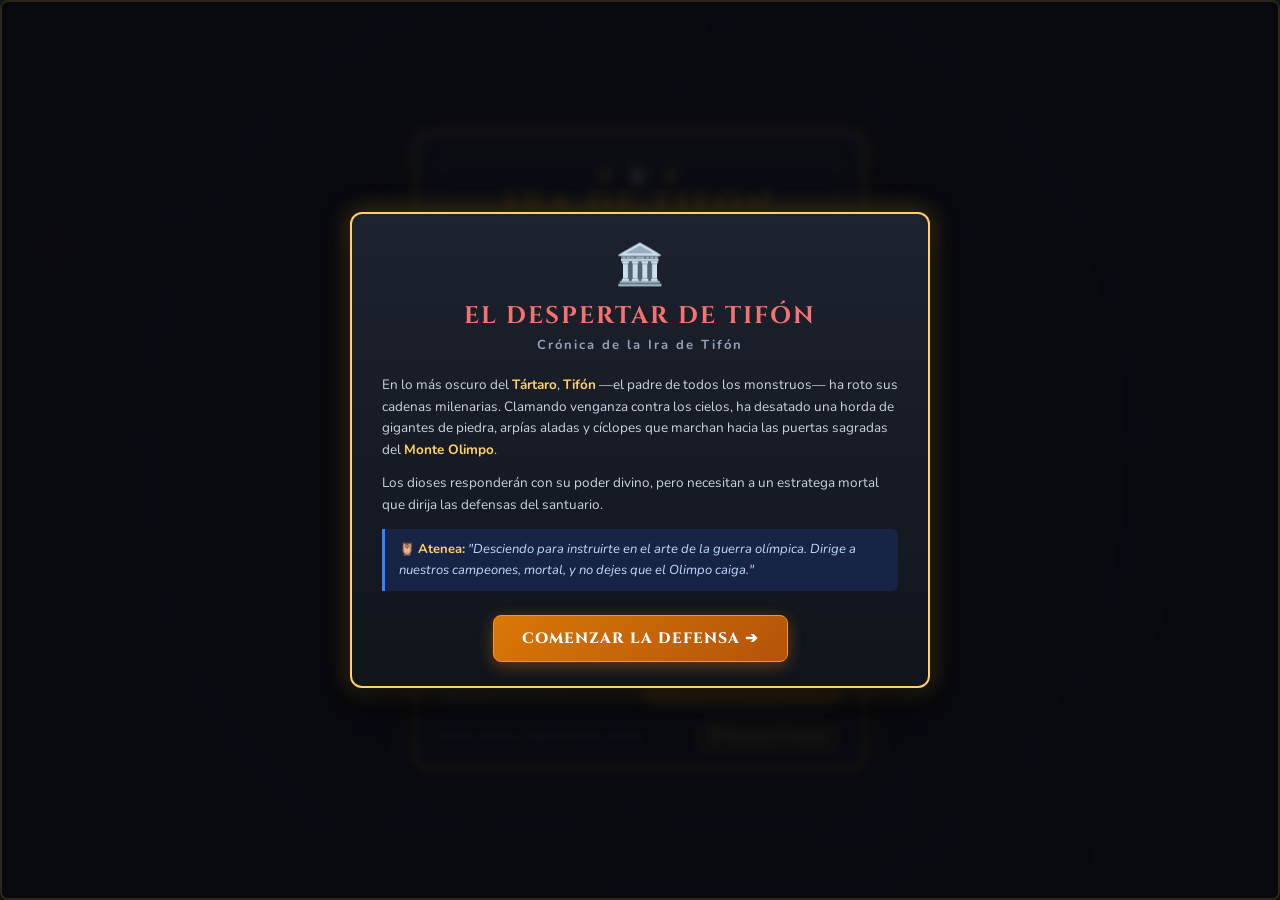
==== commit 7d9efab3: "Fix: Correccion de seleccion tactil de torres en movil y boton flotante de Habilidad Divina" ====
--- a/index.html
+++ b/index.html
@@ -72,6 +72,20 @@
     <main id="canvas-wrapper">
       <canvas id="game-canvas" width="1024" height="640"></canvas>
 
+      <!-- Botón de Habilidad Divina flotante (reubicado) -->
+      <div id="power-hud-container" class="power-hud-floating">
+        <button id="btn-cast-power" class="power-hud-card" title="Invocar Habilidad Divina [Q / Clic]">
+          <div class="power-hud-icon" id="hud-power-icon">🌿</div>
+          <div class="power-hud-info">
+            <span class="power-hud-name" id="hud-power-name">Deméter</span>
+            <span class="power-hud-cost" id="hud-power-cost">🪙 15</span>
+          </div>
+          <div id="hud-power-cooldown" class="power-cooldown-overlay hidden">
+            <span id="hud-cooldown-text">10s</span>
+          </div>
+        </button>
+      </div>
+
       <!-- Floating Tower Inspector / Upgrade Window (Beside the tower) -->
       <div id="inspector-panel" class="inspector-panel hidden">
         <div class="inspector-header">
@@ -113,21 +127,6 @@
 
     <!-- Bottom Controls & Towers Bar -->
     <footer id="hud-bottom">
-      <!-- Power Divine Slot (Habilidad Activa) -->
-      <div id="power-hud-container" class="power-hud-container">
-        <div class="section-title">HABILIDAD</div>
-        <button id="btn-cast-power" class="power-hud-card" title="Invocar Habilidad Divina [Q / Clic]">
-          <div class="power-hud-icon" id="hud-power-icon">🌿</div>
-          <div class="power-hud-info">
-            <span class="power-hud-name" id="hud-power-name">Deméter</span>
-            <span class="power-hud-cost" id="hud-power-cost">🪙 15</span>
-          </div>
-          <div id="hud-power-cooldown" class="power-cooldown-overlay hidden">
-            <span id="hud-cooldown-text">10s</span>
-          </div>
-        </button>
-      </div>
-
       <div id="towers-selector">
         <div class="section-title">TORRES OLÍMPICAS</div>
         <div class="towers-grid">
--- a/css/style.css
+++ b/css/style.css
@@ -329,11 +329,16 @@
   z-index: 10;
 }
 
-/* ==================== POWER HUD SLOT (HABILIDAD DIVINA) ==================== */
+/* ==================== POWER HUD SLOT (HABILIDAD DIVINA FLOTANTE) ==================== */
+.power-hud-floating,
 .power-hud-container {
-  display: flex;
-  align-items: center;
-  gap: 12px;
+  position: absolute;
+  bottom: 12px;
+  left: 12px;
+  z-index: 25;
+  display: flex;
+  align-items: center;
+  pointer-events: auto;
 }
 
 .power-hud-card {
@@ -341,17 +346,18 @@
   flex-direction: column;
   align-items: center;
   justify-content: center;
-  background: linear-gradient(135deg, rgba(21, 128, 61, 0.3) 0%, rgba(15, 23, 42, 0.95) 100%);
+  background: linear-gradient(135deg, rgba(21, 128, 61, 0.4) 0%, rgba(15, 23, 42, 0.96) 100%);
   border: 1.5px solid #22c55e;
-  border-radius: 6px;
-  padding: 3px 8px;
-  min-width: 82px;
+  border-radius: 8px;
+  padding: 4px 10px;
+  min-width: 84px;
   height: 54px;
   cursor: pointer;
   position: relative;
   overflow: hidden;
   transition: all 0.2s cubic-bezier(0.16, 1, 0.3, 1);
-  box-shadow: 0 2px 8px rgba(34, 197, 94, 0.25);
+  box-shadow: 0 4px 16px rgba(0, 0, 0, 0.75), 0 0 10px rgba(34, 197, 94, 0.3);
+  backdrop-filter: blur(6px);
   user-select: none;
 }
 
@@ -608,6 +614,28 @@
   font-weight: 700;
   color: #fef08a;
   margin-top: 1px;
+}
+
+.wave-btn:disabled,
+.wave-btn.cooldown {
+  background: linear-gradient(135deg, #374151 0%, #1f2937 100%) !important;
+  border-color: #4b5563 !important;
+  color: #9ca3af !important;
+  cursor: not-allowed !important;
+  transform: none !important;
+  box-shadow: none !important;
+  filter: grayscale(0.4);
+  pointer-events: none;
+}
+
+.wave-btn:disabled .wave-btn-title,
+.wave-btn.cooldown .wave-btn-title {
+  color: #d1d5db;
+}
+
+.wave-btn:disabled .wave-btn-bonus,
+.wave-btn.cooldown .wave-btn-bonus {
+  color: #9ca3af !important;
 }
 
 /* Inspector Panel (Floating beside selected tower on canvas) */
@@ -2108,7 +2136,10 @@
   .section-title {
     display: none; /* Ahorra 70px de espacio horizontal en móvil */
   }
-  .power-hud-container {
+  .power-hud-container,
+  .power-hud-floating {
+    bottom: 8px;
+    left: 8px;
     gap: 4px;
   }
   .power-hud-card {
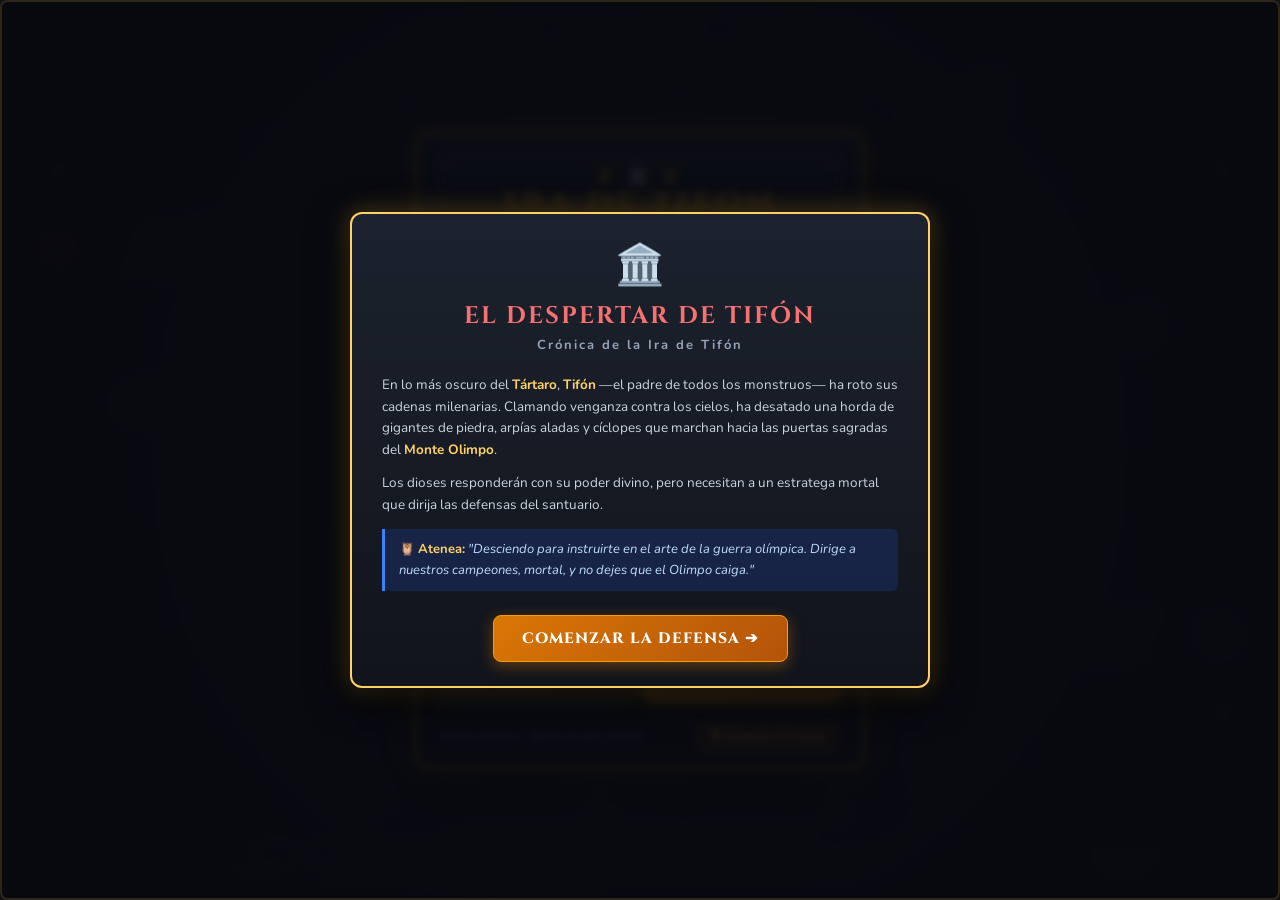
==== commit 3ca22e68: "Fix: Optimizar botones del inspector para evitar destruccion de DOM y asegurar respuesta inmediata a" ====
--- a/index.html
+++ b/index.html
@@ -99,10 +99,10 @@
         </div>
         <div class="inspect-actions">
           <button id="upgrade-tower-btn" class="inspect-btn upgrade-btn">
-            Nivel (🪙 <span id="upgrade-cost">35</span>)
+            <span id="upgrade-btn-text">Nivel</span> <span id="upgrade-cost-wrapper">(🪙 <span id="upgrade-cost">35</span>)</span>
           </button>
           <button id="evolve-tower-btn" class="inspect-btn evolve-btn">
-            Forma 2 (🪙 <span id="evolve-cost">90</span>)
+            <span id="evolve-btn-text">Forma 2</span> <span id="evolve-cost-wrapper">(🪙 <span id="evolve-cost">90</span><small id="evolve-discount-badge" style="color:#86efac;font-size:10px;margin-left:3px;display:none;"></small>)</span>
           </button>
 
           <!-- Opciones de rama para Ares Forma 2 (A elegir, permanente) -->
@@ -110,10 +110,10 @@
             <span class="ares-branch-title">Evolución F2 (Rama permanente):</span>
             <div class="ares-branch-buttons">
               <button id="ares-shrapnel-btn" class="inspect-btn ares-branch-btn shrapnel-btn" title="Desata esquirlas afiladas radiales al impactar el mortero">
-                💥 Esquirlas (🪙 <span id="ares-shrapnel-cost">90</span>)
+                💥 Esquirlas (🪙 <span id="ares-shrapnel-cost">90</span><small id="ares-shrapnel-discount" style="color:#86efac;font-size:9px;margin-left:3px;display:none;"></small>)
               </button>
               <button id="ares-mines-btn" class="inspect-btn ares-branch-btn mines-btn" title="Siembra bombas/minas terrestres de proximidad en el camino">
-                💣 Bombas (🪙 <span id="ares-mines-cost">90</span>)
+                💣 Bombas (🪙 <span id="ares-mines-cost">90</span><small id="ares-mines-discount" style="color:#86efac;font-size:9px;margin-left:3px;display:none;"></small>)
               </button>
             </div>
           </div>
--- a/css/style.css
+++ b/css/style.css
@@ -654,6 +654,9 @@
   backdrop-filter: blur(6px);
   width: 236px;
   animation: popInInspector 0.18s cubic-bezier(0.16, 1, 0.3, 1);
+  touch-action: manipulation;
+  user-select: none;
+  -webkit-user-select: none;
 }
 
 @keyframes popInInspector {
@@ -688,6 +691,7 @@
   cursor: pointer;
   font-size: 13px;
   padding: 2px 4px;
+  touch-action: manipulation;
 }
 
 .close-btn:hover {
@@ -732,6 +736,18 @@
   justify-content: center;
   align-items: center;
   text-align: center;
+  touch-action: manipulation;
+  user-select: none;
+  -webkit-user-select: none;
+}
+
+.inspect-btn * {
+  pointer-events: none;
+}
+
+.inspect-btn:active:not(:disabled) {
+  transform: scale(0.96);
+  filter: brightness(1.15);
 }
 
 .upgrade-btn {
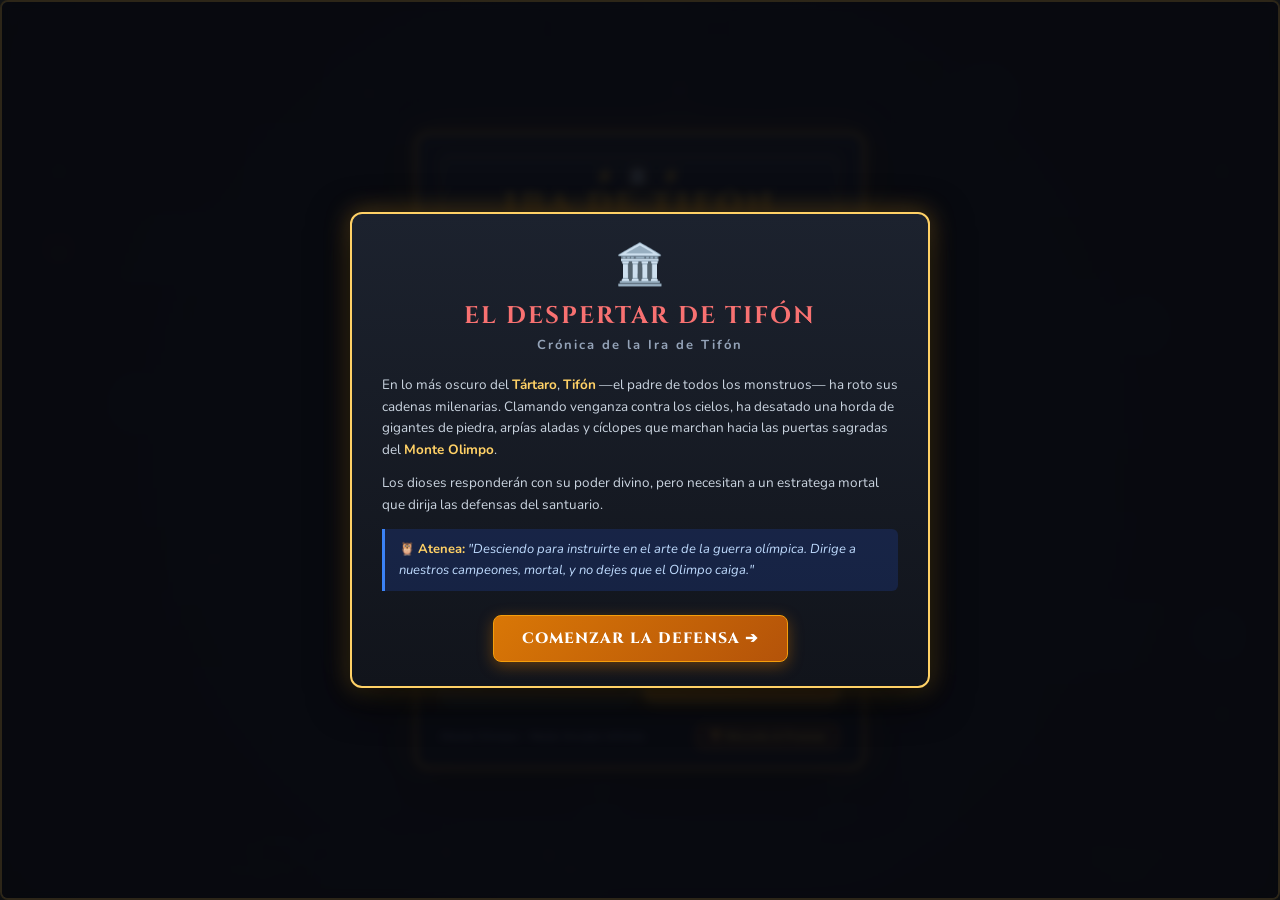
==== commit 37b0e550: "Fix: Solucionar seleccion de torres en iOS Safari usando pointerup, radio de tolerancia y cache-bust" ====
--- a/index.html
+++ b/index.html
@@ -3,8 +3,11 @@
 <head>
   <meta charset="UTF-8">
   <meta name="viewport" content="width=device-width, initial-scale=1.0, maximum-scale=1.0, user-scalable=no, viewport-fit=cover">
+  <meta http-equiv="Cache-Control" content="no-cache, no-store, must-revalidate">
+  <meta http-equiv="Pragma" content="no-cache">
+  <meta http-equiv="Expires" content="0">
   <title>Ira de Tifón: Tower Defense</title>
-  <link rel="stylesheet" href="css/style.css">
+  <link rel="stylesheet" href="css/style.css?v=1.1.0">
   <link rel="preconnect" href="https://fonts.googleapis.com">
   <link rel="preconnect" href="https://fonts.gstatic.com" crossorigin>
   <link href="https://fonts.googleapis.com/css2?family=Cinzel:wght@600;700;900&family=Metamorphous&family=Nunito:wght@400;600;700;800&display=swap" rel="stylesheet">
@@ -523,6 +526,6 @@
   </div>
 
   <!-- Entry Script -->
-  <script type="module" src="src/main.js"></script>
+  <script type="module" src="src/main.js?v=1.1.0"></script>
 </body>
 </html>
--- a/css/style.css
+++ b/css/style.css
@@ -198,6 +198,7 @@
   height: 100%;
   object-fit: contain;
   touch-action: none;
+  cursor: pointer;
   -webkit-tap-highlight-color: transparent !important;
   -webkit-tap-highlight-color: rgba(0, 0, 0, 0) !important;
   -webkit-touch-callout: none !important;
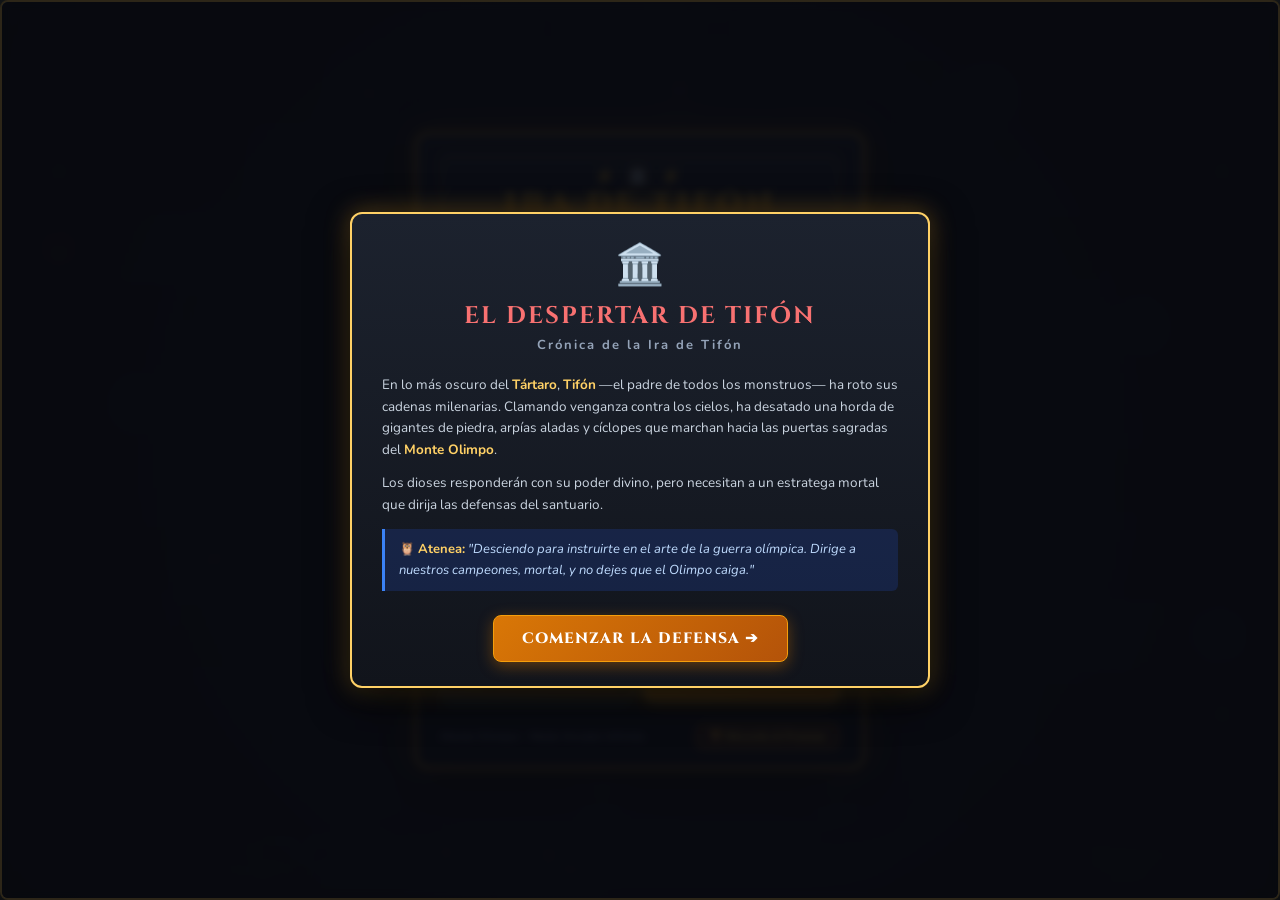
==== commit 7356160d: "balance: calibracion de dano base de torres, vida exponencial de enemigos y costes/cooldowns de habi" ====
--- a/index.html
+++ b/index.html
@@ -81,10 +81,10 @@
           <div class="power-hud-icon" id="hud-power-icon">🌿</div>
           <div class="power-hud-info">
             <span class="power-hud-name" id="hud-power-name">Deméter</span>
-            <span class="power-hud-cost" id="hud-power-cost">🪙 15</span>
+            <span class="power-hud-cost" id="hud-power-cost">🪙 100</span>
           </div>
           <div id="hud-power-cooldown" class="power-cooldown-overlay hidden">
-            <span id="hud-cooldown-text">10s</span>
+            <span id="hud-cooldown-text">70s</span>
           </div>
         </button>
       </div>
@@ -526,6 +526,6 @@
   </div>
 
   <!-- Entry Script -->
-  <script type="module" src="src/main.js?v=1.1.0"></script>
+  <script type="module" src="src/main.js?v=1.2.0"></script>
 </body>
 </html>
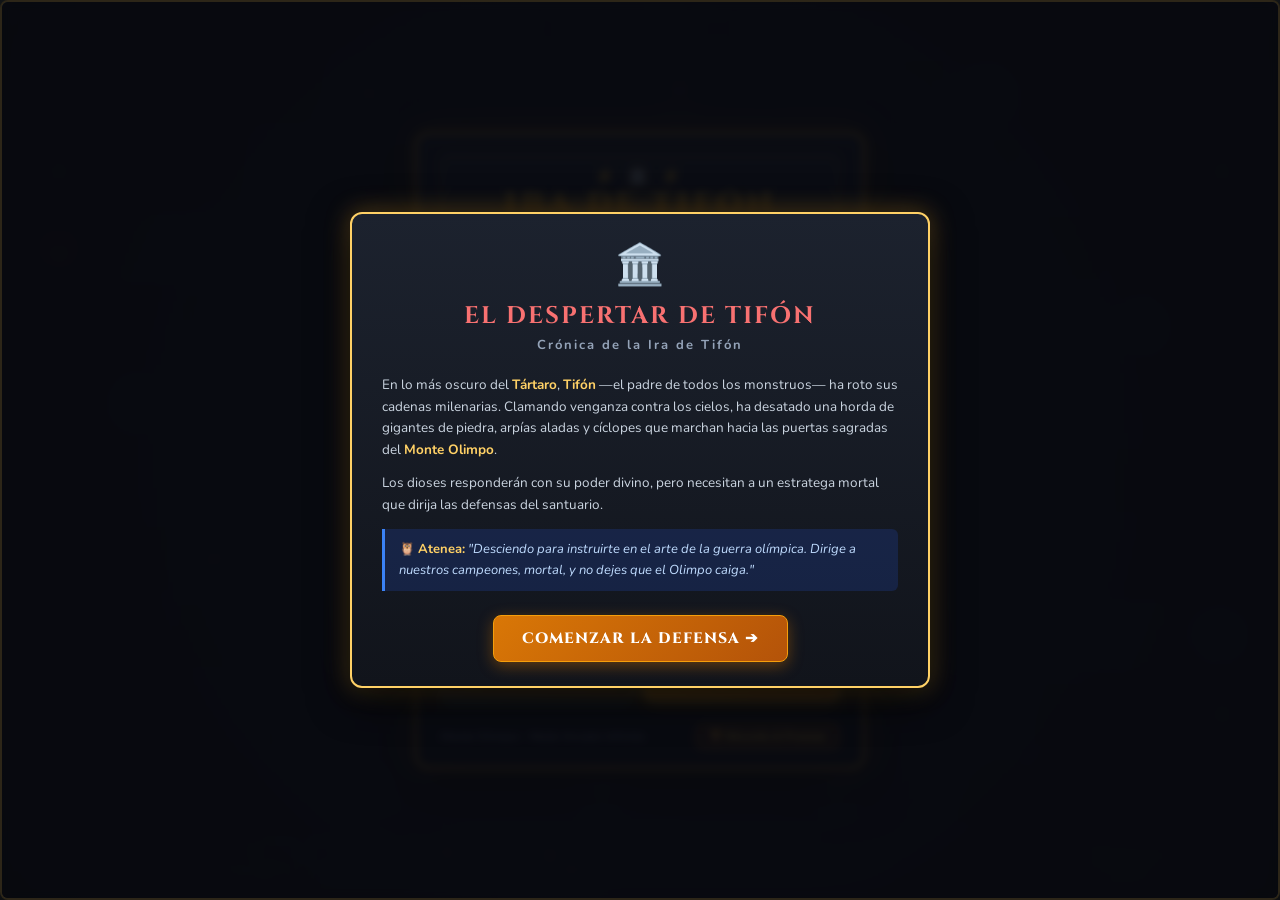
==== commit 2ef49e76: "feat(balance): ajustar costos de Forma 2, rebrand torre Artemisa / poder Hercules y actualizar inter" ====
--- a/index.html
+++ b/index.html
@@ -63,7 +63,7 @@
           <span class="athena-name">Atenea:</span>
           <span id="athena-step-badge" class="athena-badge hidden">Paso 1 de 5</span>
         </div>
-        <p id="athena-text">¡Los monstruos de Tifón marchan hacia el Olimpo! Coloca la ballesta de Hércules en las colinas.</p>
+        <p id="athena-text">¡Los monstruos de Tifón marchan hacia el Olimpo! Coloca la ballesta de Artemisa en las colinas.</p>
         <div id="athena-actions" class="athena-actions hidden">
           <button id="athena-next-btn" class="athena-action-btn primary">Siguiente ➔</button>
           <button id="athena-skip-btn" class="athena-action-btn secondary" title="Omitir tutorial">Omitir ✖</button>
@@ -133,11 +133,11 @@
       <div id="towers-selector">
         <div class="section-title">TORRES OLÍMPICAS</div>
         <div class="towers-grid">
-          <!-- Hercules (Active) -->
+          <!-- Artemisa (Torre Verde) -->
           <button class="tower-card active-tower" data-tower="HERCULES" id="btn-hercules">
             <div class="tower-icon">🏹</div>
             <div class="tower-info">
-              <span class="tower-name">Hércules</span>
+              <span class="tower-name">Artemisa</span>
               <span class="tower-cost">🪙 50</span>
             </div>
             <div class="tower-role">Cadencia & Disparo</div>
@@ -373,30 +373,30 @@
           <h3 class="god-card-title">HERA</h3>
           <span class="god-card-role" style="color: #f472b6;">Cólera Celestial & Daño %</span>
           <div class="god-card-stats-row">
-            <span class="god-stat-chip">🪙 20</span>
-            <span class="god-stat-chip">⏱️ 12s CD</span>
+            <span class="god-stat-chip">🪙 100</span>
+            <span class="god-stat-chip">⏱️ 70s CD</span>
             <span class="god-stat-chip">🎯 105px</span>
           </div>
-          <p class="god-card-desc">Descarga una esfera de fuego celestial. Inflige 30% de vida máxima a monstruos (20% a gigantes y tanques).</p>
+          <p class="god-card-desc">Descarga una esfera de fuego celestial. Inflige 60% de la vida máxima a los monstruos en el área.</p>
           <div class="god-card-quote">"¡La Reina del Olimpo fulmina a los insolentes!"</div>
           <button class="god-card-equip-btn" data-power="HERA">EQUIPAR</button>
         </div>
 
-        <!-- 2. Artemisa (2ª Habilidad - 15 partidas) -->
+        <!-- 2. Hércules (2ª Habilidad - 15 partidas) -->
         <div class="power-god-card" data-power="ARTEMISA">
-          <div class="god-card-badge">🏹 CAZADORA DIVINA</div>
-          <div class="god-card-avatar" style="--god-color: #38bdf8;">
-            <span class="god-card-emoji">🏹</span>
-          </div>
-          <h3 class="god-card-title">ARTEMISA</h3>
-          <span class="god-card-role" style="color: #38bdf8;">Diana & Vulnerabilidad</span>
+          <div class="god-card-badge">🦁 CAMPEÓN DEL OLIMPO</div>
+          <div class="god-card-avatar" style="--god-color: #eab308;">
+            <span class="god-card-emoji">🦁</span>
+          </div>
+          <h3 class="god-card-title">HÉRCULES</h3>
+          <span class="god-card-role" style="color: #facc15;">Golpe Heroico & Vulnerabilidad</span>
           <div class="god-card-stats-row">
-            <span class="god-stat-chip">🪙 15</span>
-            <span class="god-stat-chip">⏱️ 10s CD</span>
+            <span class="god-stat-chip">🪙 100</span>
+            <span class="god-stat-chip">⏱️ 70s CD</span>
             <span class="god-stat-chip">🎯 105px</span>
           </div>
-          <p class="god-card-desc">Zona estelar de 3.5s que marca a los enemigos. Los monstruos marcados reciben un +20% de daño durante 4s.</p>
-          <div class="god-card-quote">"¡La flecha de Artemisa señala la debilidad del enemigo!"</div>
+          <p class="god-card-desc">Zona de impacto heroico de 3.5s que marca a los enemigos. Los marcados reciben un +20% de daño de todas las torres durante 4s.</p>
+          <div class="god-card-quote">"¡El Campeón del Olimpo quiebra la resistencia de los gigantes!"</div>
           <button class="god-card-equip-btn" data-power="ARTEMISA">EQUIPAR</button>
         </div>
 
@@ -409,11 +409,11 @@
           <h3 class="god-card-title">DEMÉTER</h3>
           <span class="god-card-role" style="color: #4ade80;">Zarzas & Aturdimiento</span>
           <div class="god-card-stats-row">
-            <span class="god-stat-chip">🪙 15</span>
-            <span class="god-stat-chip">⏱️ 10s CD</span>
+            <span class="god-stat-chip">🪙 100</span>
+            <span class="god-stat-chip">⏱️ 70s CD</span>
             <span class="god-stat-chip">🎯 95px</span>
           </div>
-          <p class="god-card-desc">Siembra un campo de zarzas sagradas durante 3.5s. Aturde durante 1.5s a cada monstruo que cruce la zona.</p>
+          <p class="god-card-desc">Siembra un campo de zarzas sagradas durante 3.0s. Aturde durante 1.5s a cada monstruo que cruce la zona.</p>
           <div class="god-card-quote">"¡Que la Madre Tierra sujete y paralice a los gigantes!"</div>
           <button class="god-card-equip-btn" data-power="DEMETER">EQUIPAR</button>
         </div>
@@ -427,11 +427,11 @@
           <h3 class="god-card-title">HERMES</h3>
           <span class="god-card-role" style="color: #facc15;">Oro Global (+50%)</span>
           <div class="god-card-stats-row">
-            <span class="god-stat-chip">🪙 15</span>
-            <span class="god-stat-chip">⏱️ 12s CD</span>
+            <span class="god-stat-chip">🪙 120</span>
+            <span class="god-stat-chip">⏱️ 70s CD</span>
             <span class="god-stat-chip">🌐 GLOBAL (6s)</span>
           </div>
-          <p class="god-card-desc">Bendición global durante 6s: todos los enemigos derrotados en el campo de batalla otorgan un +50% de Dracmas de oro.</p>
+          <p class="god-card-desc">Bendición global durante 6s: todos los monstruos derrotados en el campo de batalla otorgan un +50% de Dracmas de oro.</p>
           <div class="god-card-quote">"¡El oro y la fortuna vuelan veloces al tesoro del Olimpo!"</div>
           <button class="god-card-equip-btn" data-power="HERMES">EQUIPAR</button>
         </div>
@@ -445,11 +445,11 @@
           <h3 class="god-card-title">CRONOS</h3>
           <span class="god-card-role" style="color: #c084fc;">Cadencia Global (+50%)</span>
           <div class="god-card-stats-row">
-            <span class="god-stat-chip">🪙 20</span>
-            <span class="god-stat-chip">⏱️ 12s CD</span>
+            <span class="god-stat-chip">🪙 110</span>
+            <span class="god-stat-chip">⏱️ 70s CD</span>
             <span class="god-stat-chip">🌐 GLOBAL (6s)</span>
           </div>
-          <p class="god-card-desc">Distorsión temporal global durante 6s: aumenta un +50% la velocidad de disparo y cadencia de todas las torres olímpicas.</p>
+          <p class="god-card-desc">Distorsión temporal global durante 6s: aumenta un +50% la cadencia y velocidad de ataque de todas las torres del Olimpo.</p>
           <div class="god-card-quote">"¡El Titán del Tiempo acelera el castigo del Olimpo!"</div>
           <button class="god-card-equip-btn" data-power="CRONOS">EQUIPAR</button>
         </div>
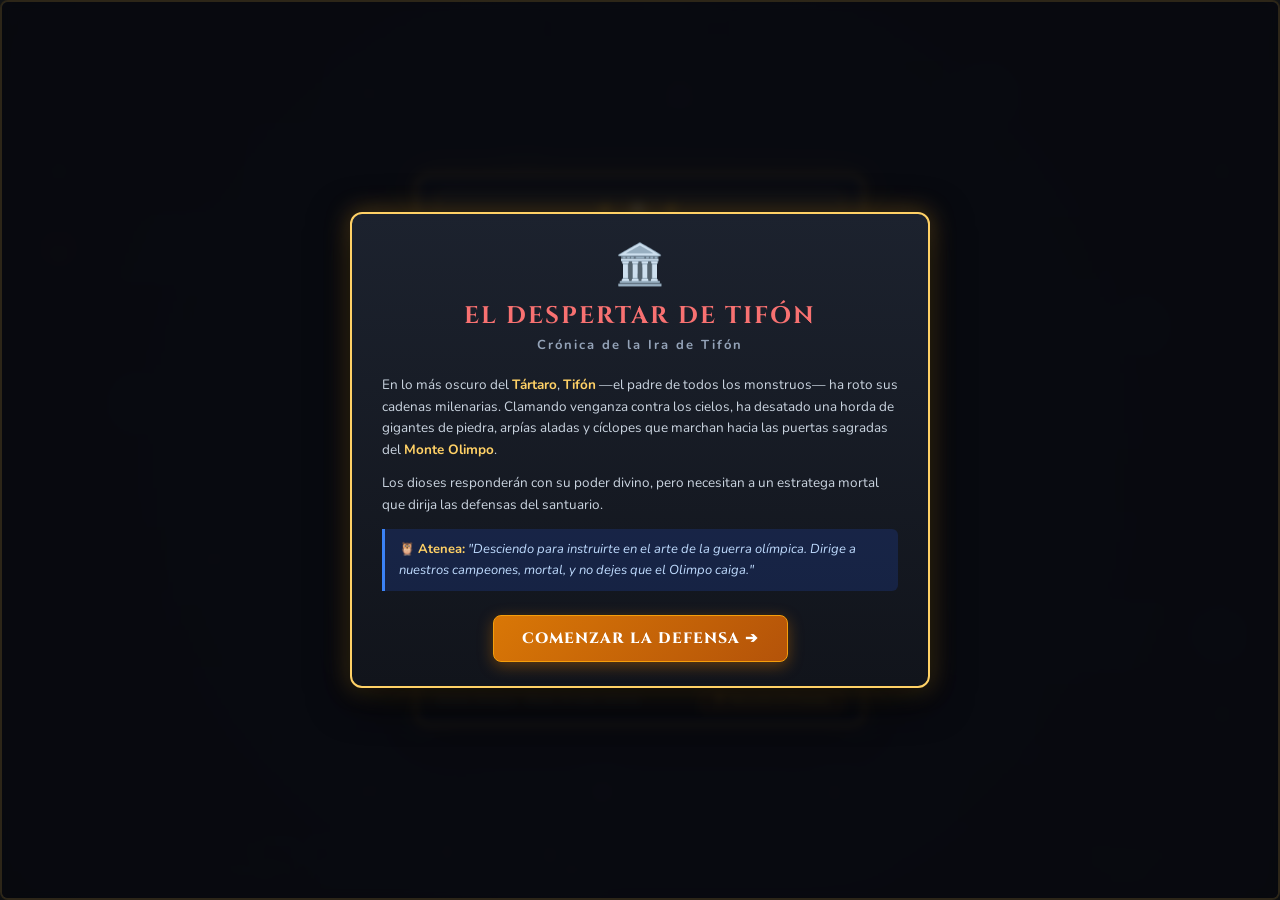
==== commit 7e4398d2: "feat(persistencia): guardar partida en curso ante recargas y boton CONTINUAR PARTIDA - Implementada " ====
--- a/index.html
+++ b/index.html
@@ -292,6 +292,17 @@
         <!-- Puntero indicador tras el prólogo -->
         <div id="menu-play-pointer" class="menu-play-pointer hidden">👇 ¡Haz clic en JUGAR para defender el Olimpo!</div>
 
+        <!-- Botón de Continuar Partida Guardada (visible si hay partida en curso) -->
+        <div id="menu-continue-container" class="menu-continue-container hidden">
+          <button id="menu-continue-btn" class="menu-action-btn continue-action" title="Reanudar la partida guardada">
+            <span class="menu-btn-icon">▶️</span>
+            <div class="menu-btn-text">
+              <span class="menu-btn-title">CONTINUAR PARTIDA</span>
+              <span id="menu-continue-details" class="menu-btn-desc">Oleada 1 · 🪙 1,250 · 🏛️ 20 vidas</span>
+            </div>
+          </button>
+        </div>
+
         <!-- 3. Botones debajo del mapa: Habilidades (izq) y Jugar (der) -->
         <div class="menu-primary-actions-row">
           <button id="menu-codex-btn" class="menu-action-btn skill-action" title="Seleccionar la bendición de un dios olímpico para la batalla">
--- a/css/style.css
+++ b/css/style.css
@@ -988,7 +988,7 @@
   border: 2px solid var(--gold-primary);
   box-shadow: 0 16px 50px rgba(0, 0, 0, 0.95), 0 0 32px rgba(245, 179, 53, 0.35);
   border-radius: 14px;
-  padding: 22px 24px 18px 24px;
+  padding: 14px 20px 12px 20px;
   width: 450px;
   max-width: 94vw;
   max-height: 94vh;
@@ -997,7 +997,7 @@
   position: relative;
   display: flex;
   flex-direction: column;
-  gap: 12px;
+  gap: 8px;
 }
 
 /* 1. Nombre (Cabecera provisional estilizada) */
@@ -1123,12 +1123,12 @@
   background: linear-gradient(180deg, #141c2a 0%, #0a0e17 100%);
   border: 2px solid #334155;
   border-radius: 11px;
-  padding: 18px 12px 12px 12px;
+  padding: 14px 10px 10px 10px;
   position: relative;
   display: flex;
   flex-direction: column;
-  gap: 10px;
-  margin-top: 8px;
+  gap: 8px;
+  margin-top: 5px;
   box-shadow: inset 0 2px 8px rgba(0, 0, 0, 0.6), 0 6px 18px rgba(0, 0, 0, 0.35);
 }
 
@@ -1175,7 +1175,7 @@
 #menu-map-preview {
   width: 100%;
   height: auto;
-  max-height: 195px;
+  max-height: 155px;
   aspect-ratio: 16 / 10;
   image-rendering: pixelated;
   image-rendering: crisp-edges;
@@ -1245,7 +1245,7 @@
   align-items: center;
   justify-content: center;
   gap: 10px;
-  padding: 10px 12px;
+  padding: 8px 12px;
   border-radius: 8px;
   border: 1.5px solid #334155;
   background: rgba(30, 41, 59, 0.8);
@@ -1322,6 +1322,50 @@
 
 .menu-action-btn.play-action .menu-btn-desc {
   color: #fef08a;
+}
+
+/* Botón Continuar Partida (Reanudar sesión activa en curso) */
+.menu-continue-container {
+  width: 100%;
+  margin-bottom: 8px;
+}
+
+.menu-action-btn.continue-action {
+  width: 100%;
+  background: linear-gradient(135deg, #059669 0%, #10b981 50%, #047857 100%);
+  border: 2px solid #6ee7b7;
+  color: #ffffff;
+  text-shadow: 0 2px 4px rgba(0, 0, 0, 0.5);
+  box-shadow: 0 4px 16px rgba(16, 185, 129, 0.45), inset 0 1px 0 rgba(255, 255, 255, 0.35);
+  animation: continuePulse 2.5s infinite ease-in-out;
+}
+
+.menu-action-btn.continue-action:hover {
+  background: linear-gradient(135deg, #10b981 0%, #34d399 50%, #059669 100%);
+  border-color: #ffffff;
+  box-shadow: 0 6px 22px rgba(16, 185, 129, 0.7), inset 0 1px 0 rgba(255, 255, 255, 0.5);
+}
+
+.menu-action-btn.continue-action .menu-btn-title {
+  color: #ffffff;
+  font-size: 15px;
+  font-weight: 900;
+  letter-spacing: 1px;
+}
+
+.menu-action-btn.continue-action .menu-btn-desc {
+  color: #d1fae5;
+  font-weight: 700;
+  font-size: 11px;
+}
+
+@keyframes continuePulse {
+  0%, 100% {
+    box-shadow: 0 4px 14px rgba(16, 185, 129, 0.4);
+  }
+  50% {
+    box-shadow: 0 6px 22px rgba(16, 185, 129, 0.75);
+  }
 }
 
 /* 4. Barra Inferior Organizada */
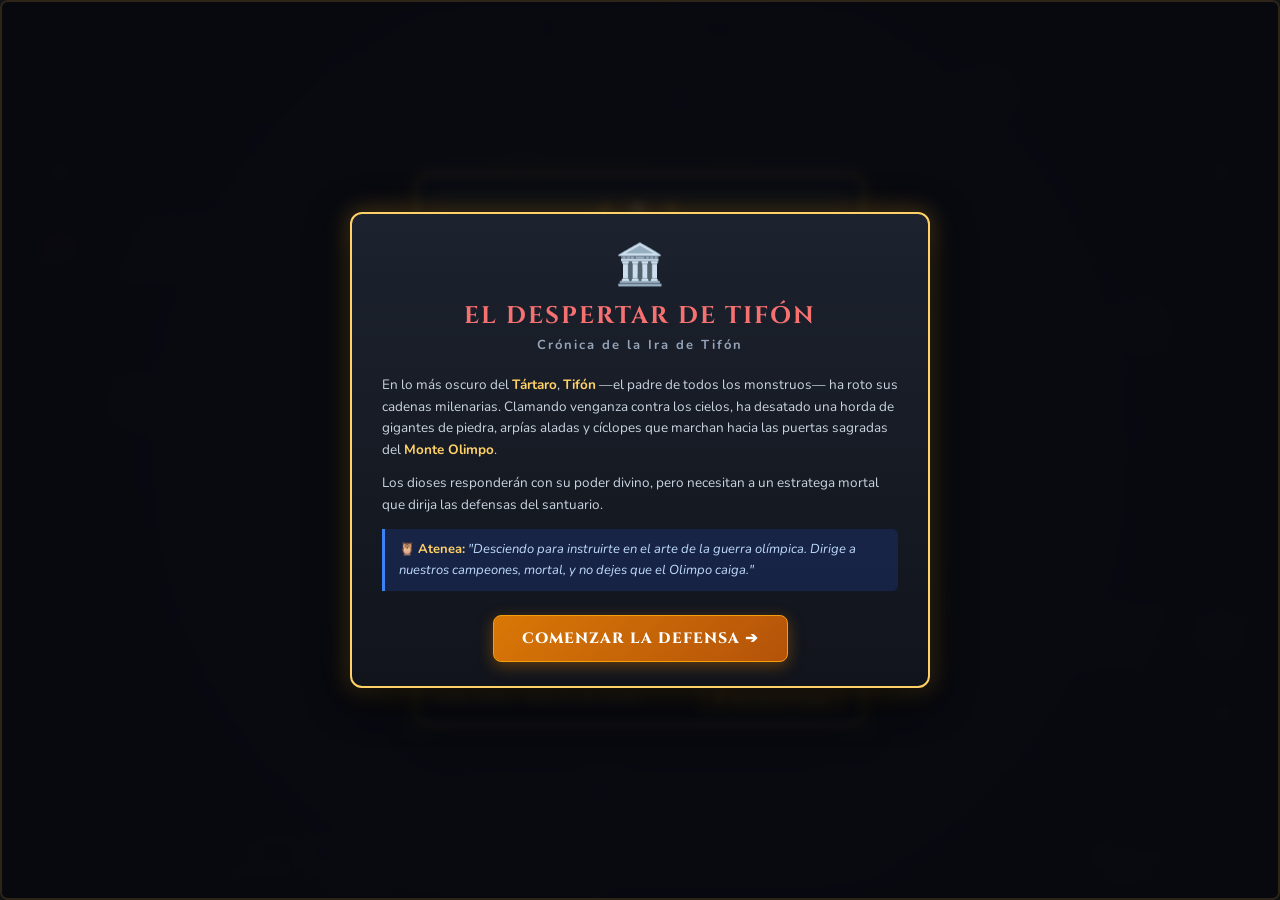
==== commit 357ccd57: "feat: eliminar modo pruebas e integrar Modo Caos compatible con daño puro y guardado de partida" ====
--- a/index.html
+++ b/index.html
@@ -24,7 +24,6 @@
           <span class="icon">🪙</span>
           <span id="gold-display" class="stat-value">250</span>
         </div>
-        <button id="test-gold-btn" class="hud-btn test-gold-btn hidden-mode" title="Añadir 10,000 Oro para pruebas de balance">+10,000 🪙</button>
         <div class="stat-badge lives-badge" title="Vidas del Monte Olimpo">
           <span class="icon">🏛️</span>
           <span id="lives-display" class="stat-value">20</span>
@@ -75,7 +74,13 @@
     <main id="canvas-wrapper">
       <canvas id="game-canvas" width="1024" height="640"></canvas>
 
-      <!-- Botón de Habilidad Divina flotante (reubicado) -->
+      <!-- Banner de Furia Titánica (Modo Caos) -->
+      <div id="titanic-fury-banner" class="titanic-fury-banner hidden">
+        <span class="fury-banner-icon">🌋</span>
+        <span id="titanic-fury-text" class="fury-banner-text">¡FURIA TITÁNICA DESATADA!</span>
+      </div>
+
+      <!-- Botón de Habilidad Divina flotante (Modo Historia) y Barra de los 5 Poderes (Modo Caos) -->
       <div id="power-hud-container" class="power-hud-floating">
         <button id="btn-cast-power" class="power-hud-card" title="Invocar Habilidad Divina [Q / Clic]">
           <div class="power-hud-icon" id="hud-power-icon">🌿</div>
@@ -87,6 +92,74 @@
             <span id="hud-cooldown-text">70s</span>
           </div>
         </button>
+
+        <!-- Barra de los 5 Poderes del Panteón (Modo Caos) -->
+        <div id="chaos-powers-bar" class="chaos-powers-bar hidden" title="Panteón Olímpico (Teclas [1] a [5] o Clic)">
+          <!-- Deméter [1] -->
+          <button class="chaos-power-card" data-power="DEMETER" title="Deméter: Zarzas y Aturdimiento [Tecla 1]">
+            <span class="chaos-hotkey-badge">1</span>
+            <div class="chaos-power-icon">🌿</div>
+            <div class="chaos-power-info">
+              <span class="chaos-power-name">Deméter</span>
+              <span class="chaos-power-cost">🪙 100</span>
+            </div>
+            <div class="chaos-cooldown-overlay hidden" id="chaos-cd-DEMETER">
+              <span class="chaos-cd-text">70s</span>
+            </div>
+          </button>
+
+          <!-- Hera [2] -->
+          <button class="chaos-power-card" data-power="HERA" title="Hera: 60% Daño Máximo en Área [Tecla 2]">
+            <span class="chaos-hotkey-badge">2</span>
+            <div class="chaos-power-icon">🦚</div>
+            <div class="chaos-power-info">
+              <span class="chaos-power-name">Hera</span>
+              <span class="chaos-power-cost">🪙 100</span>
+            </div>
+            <div class="chaos-cooldown-overlay hidden" id="chaos-cd-HERA">
+              <span class="chaos-cd-text">70s</span>
+            </div>
+          </button>
+
+          <!-- Hércules [3] -->
+          <button class="chaos-power-card" data-power="ARTEMISA" title="Hércules: Vulnerabilidad +20% Daño [Tecla 3]">
+            <span class="chaos-hotkey-badge">3</span>
+            <div class="chaos-power-icon">🦁</div>
+            <div class="chaos-power-info">
+              <span class="chaos-power-name">Hércules</span>
+              <span class="chaos-power-cost">🪙 100</span>
+            </div>
+            <div class="chaos-cooldown-overlay hidden" id="chaos-cd-ARTEMISA">
+              <span class="chaos-cd-text">70s</span>
+            </div>
+          </button>
+
+          <!-- Hermes [4] -->
+          <button class="chaos-power-card" data-power="HERMES" title="Hermes: +50% Oro Global durante 6s [Tecla 4]">
+            <span class="chaos-hotkey-badge">4</span>
+            <div class="chaos-power-icon">🪽</div>
+            <div class="chaos-power-info">
+              <span class="chaos-power-name">Hermes</span>
+              <span class="chaos-power-cost">🪙 120</span>
+            </div>
+            <div class="chaos-cooldown-overlay hidden" id="chaos-cd-HERMES">
+              <span class="chaos-cd-text">70s</span>
+            </div>
+          </button>
+
+          <!-- Cronos [5] -->
+          <button class="chaos-power-card" data-power="CRONOS" title="Cronos: +50% Cadencia Global durante 6s [Tecla 5]">
+            <span class="chaos-hotkey-badge">5</span>
+            <div class="chaos-power-icon">⏳</div>
+            <div class="chaos-power-info">
+              <span class="chaos-power-name">Cronos</span>
+              <span class="chaos-power-cost">🪙 110</span>
+            </div>
+            <div class="chaos-cooldown-overlay hidden" id="chaos-cd-CRONOS">
+              <span class="chaos-cd-text">70s</span>
+            </div>
+          </button>
+        </div>
       </div>
 
       <!-- Floating Tower Inspector / Upgrade Window (Beside the tower) -->
@@ -253,16 +326,16 @@
           <p class="menu-subtitle">DEFENSA DEL MONTE OLIMPO</p>
         </div>
 
-        <!-- Selector de Modo de Juego (Historia vs Pruebas) -->
+        <!-- Selector de Modo de Juego (Historia vs Caos) -->
         <div class="menu-mode-section">
           <div class="menu-mode-selector" role="tablist" aria-label="Selector de Modo de Juego">
             <button id="mode-story-btn" class="menu-mode-tab active" data-mode="NORMAL" title="Modo Historia: Progresión por mérito, bendiciones divinas por desbloqueo y juego legítimo">
               <span class="mode-tab-icon">🛡️</span>
               <span class="mode-tab-text">MODO HISTORIA</span>
             </button>
-            <button id="mode-sandbox-btn" class="menu-mode-tab" data-mode="SANDBOX" title="Modo Pruebas / Sandbox: Todas las bendiciones y botón de oro (+10,000) disponibles">
-              <span class="mode-tab-icon">🧪</span>
-              <span class="mode-tab-text">MODO PRUEBAS</span>
+            <button id="mode-chaos-btn" class="menu-mode-tab" data-mode="CHAOS" title="Modo Caos: Desafío arcade extremo, Furia Titánica cada 3 oleadas y los 5 poderes del Panteón activos">
+              <span class="mode-tab-icon">🌋</span>
+              <span class="mode-tab-text">MODO CAOS</span>
             </button>
           </div>
           <p id="menu-mode-desc" class="menu-mode-desc">Progresión legítima · Desbloqueo de bendiciones divinas</p>
@@ -497,7 +570,7 @@
             <span id="st-games-count" class="value">0</span>
           </div>
           <div class="stat-box">
-            <span class="label">Oleada Récord</span>
+            <span class="label">Oleada Récord (Historia)</span>
             <span id="st-highest-wave" class="value">0</span>
           </div>
           <div class="stat-box">
@@ -507,6 +580,25 @@
           <div class="stat-box">
             <span class="label">Tutorial de Atenea</span>
             <span id="st-tutorial-status" class="value highlight-val">Pendiente</span>
+          </div>
+        </div>
+
+        <!-- Récords de Modo Caos -->
+        <div class="chaos-stats-banner">
+          <div class="chaos-stats-title">🌋 Récords del Modo Caos</div>
+          <div class="stats-overview-grid chaos-stats-grid">
+            <div class="stat-box chaos-stat-box">
+              <span class="label">Partidas en Caos</span>
+              <span id="st-chaos-games" class="value">0</span>
+            </div>
+            <div class="stat-box chaos-stat-box">
+              <span class="label">Oleada Récord Caos</span>
+              <span id="st-chaos-wave" class="value highlight-val" style="color: #f97316;">0</span>
+            </div>
+            <div class="stat-box chaos-stat-box">
+              <span class="label">Bajas en Caos</span>
+              <span id="st-chaos-kills" class="value">0</span>
+            </div>
           </div>
         </div>
         <div class="powers-unlock-box">
--- a/css/style.css
+++ b/css/style.css
@@ -155,30 +155,6 @@
   border-color: var(--gold-primary);
   transform: translateY(-1px);
 }
-
-.test-gold-btn {
-  background: linear-gradient(135deg, rgba(180, 83, 9, 0.4) 0%, rgba(217, 119, 6, 0.45) 100%);
-  border: 1px solid #f59e0b;
-  color: #fef08a;
-  font-size: 11.5px;
-  font-weight: 800;
-  padding: 4px 10px;
-  letter-spacing: 0.5px;
-  box-shadow: 0 2px 6px rgba(245, 158, 11, 0.2);
-}
-
-.test-gold-btn:hover {
-  background: linear-gradient(135deg, #b45309 0%, #d97706 100%);
-  color: #ffffff;
-  border-color: #fef08a;
-  box-shadow: 0 3px 10px rgba(245, 158, 11, 0.45);
-  transform: translateY(-1px) scale(1.04);
-}
-
-.test-gold-btn.hidden-mode {
-  display: none !important;
-}
-
 /* El área central donde reside el canvas y el inspector */
 #canvas-wrapper {
   position: relative;
@@ -477,6 +453,185 @@
   }
 }
 
+/* ==================== MODO CAOS: BARRA DE 5 PODERES ==================== */
+.chaos-powers-bar {
+  display: flex;
+  align-items: center;
+  gap: 6px;
+  user-select: none;
+}
+
+.chaos-powers-bar.hidden {
+  display: none !important;
+}
+
+.chaos-power-card {
+  display: flex;
+  flex-direction: column;
+  align-items: center;
+  justify-content: center;
+  background: linear-gradient(135deg, rgba(30, 41, 59, 0.95) 0%, rgba(15, 23, 42, 0.98) 100%);
+  border: 1.5px solid #475569;
+  border-radius: 8px;
+  padding: 3px 8px;
+  min-width: 66px;
+  height: 52px;
+  cursor: pointer;
+  position: relative;
+  overflow: hidden;
+  transition: all 0.2s cubic-bezier(0.16, 1, 0.3, 1);
+  box-shadow: 0 4px 12px rgba(0, 0, 0, 0.6);
+  backdrop-filter: blur(6px);
+}
+
+.chaos-power-card[data-power="DEMETER"] { border-color: rgba(34, 197, 94, 0.7); }
+.chaos-power-card[data-power="HERA"] { border-color: rgba(236, 72, 153, 0.7); }
+.chaos-power-card[data-power="ARTEMISA"] { border-color: rgba(234, 179, 8, 0.7); }
+.chaos-power-card[data-power="HERMES"] { border-color: rgba(250, 204, 21, 0.7); }
+.chaos-power-card[data-power="CRONOS"] { border-color: rgba(168, 85, 247, 0.7); }
+
+.chaos-power-card:hover {
+  transform: translateY(-2px);
+  box-shadow: 0 0 14px rgba(255, 255, 255, 0.35);
+}
+
+.chaos-hotkey-badge {
+  position: absolute;
+  top: 2px;
+  left: 3px;
+  font-size: 8px;
+  font-weight: 800;
+  color: #cbd5e1;
+  background: rgba(0, 0, 0, 0.75);
+  padding: 1px 4px;
+  border-radius: 3px;
+  line-height: 1;
+}
+
+.chaos-power-icon {
+  font-size: 16px;
+  line-height: 1;
+  margin-top: 2px;
+}
+
+.chaos-power-info {
+  display: flex;
+  flex-direction: column;
+  align-items: center;
+  margin-top: 1px;
+}
+
+.chaos-power-name {
+  font-size: 8.5px;
+  font-weight: 700;
+  color: #f8fafc;
+  line-height: 1.1;
+}
+
+.chaos-power-cost {
+  font-size: 8px;
+  font-weight: 800;
+  color: #ffd166;
+  line-height: 1.1;
+}
+
+.chaos-power-card.ready-to-cast {
+  animation: powerPulseReady 1.6s infinite alternate;
+}
+
+.chaos-power-card.targeting-active {
+  border-color: #ffd166 !important;
+  box-shadow: 0 0 20px rgba(250, 204, 21, 0.9) !important;
+  animation: divineGlowPulse 1s infinite alternate;
+}
+
+.chaos-power-card.power-currently-active {
+  box-shadow: 0 0 18px rgba(56, 189, 248, 0.85), inset 0 0 8px rgba(56, 189, 248, 0.4) !important;
+  border-color: #38bdf8 !important;
+  animation: powerActiveAura 1.2s infinite alternate !important;
+}
+
+.chaos-power-card.cannot-afford {
+  opacity: 0.55;
+  border-color: #ef4444;
+}
+
+.chaos-cooldown-overlay {
+  position: absolute;
+  inset: 0;
+  background: rgba(10, 14, 22, 0.9);
+  backdrop-filter: blur(1.5px);
+  display: flex;
+  align-items: center;
+  justify-content: center;
+  z-index: 5;
+}
+
+.chaos-cooldown-overlay.hidden {
+  display: none !important;
+}
+
+.chaos-cooldown-overlay.is-active-effect {
+  background: rgba(15, 23, 42, 0.75);
+}
+
+.chaos-cd-text {
+  font-size: 11px;
+  font-weight: 900;
+  color: #f87171;
+  text-shadow: 0 0 4px #000;
+}
+
+.chaos-cooldown-overlay.is-active-effect .chaos-cd-text {
+  color: #38bdf8;
+  animation: divineActiveTextPulse 0.8s infinite alternate;
+}
+
+/* Banner de Furia Titánica */
+.titanic-fury-banner {
+  position: absolute;
+  top: 14px;
+  left: 50%;
+  transform: translateX(-50%);
+  background: linear-gradient(135deg, rgba(220, 38, 38, 0.95) 0%, rgba(154, 26, 26, 0.95) 100%);
+  border: 2px solid #f97316;
+  border-radius: 30px;
+  padding: 6px 22px;
+  display: flex;
+  align-items: center;
+  gap: 10px;
+  z-index: 40;
+  box-shadow: 0 0 24px rgba(249, 115, 22, 0.8), 0 4px 16px rgba(0, 0, 0, 0.8);
+  animation: titanicFuryAnim 0.4s ease-out, titanicFuryPulse 1.2s infinite alternate;
+  pointer-events: none;
+}
+
+.titanic-fury-banner.hidden {
+  display: none !important;
+}
+
+.fury-banner-icon {
+  font-size: 20px;
+}
+
+.fury-banner-text {
+  font-family: var(--font-title);
+  font-weight: 800;
+  font-size: 13px;
+  color: #ffffff;
+  letter-spacing: 1px;
+  text-shadow: 0 0 8px rgba(0, 0, 0, 0.8);
+}
+
+@keyframes titanicFuryAnim {
+  from { transform: translate(-50%, -20px) scale(0.85); opacity: 0; }
+  to { transform: translate(-50%, 0) scale(1); opacity: 1; }
+}
+
+@keyframes titanicFuryPulse {
+  from { box-shadow: 0 0 16px rgba(249, 115, 22, 0.6); }
+  to { box-shadow: 0 0 32px rgba(239, 68, 68, 0.95); }
+}
 
 #towers-selector {
   display: flex;
@@ -1094,11 +1249,17 @@
   box-shadow: 0 3px 12px rgba(37, 99, 235, 0.45), inset 0 1px 0 rgba(255, 255, 255, 0.25);
 }
 
-.menu-mode-tab.active[data-mode="SANDBOX"] {
-  background: linear-gradient(135deg, #b45309 0%, #d97706 100%);
+.menu-mode-tab.active[data-mode="CHAOS"] {
+  background: linear-gradient(135deg, #dc2626 0%, #ea580c 100%);
   color: #ffffff;
-  border-color: #fde047;
-  box-shadow: 0 3px 12px rgba(217, 119, 6, 0.5), inset 0 1px 0 rgba(255, 255, 255, 0.25);
+  border-color: #f97316;
+  box-shadow: 0 3px 14px rgba(234, 88, 12, 0.65), 0 0 8px rgba(220, 38, 38, 0.4), inset 0 1px 0 rgba(255, 255, 255, 0.3);
+  animation: chaosTabPulse 1.8s infinite alternate;
+}
+
+@keyframes chaosTabPulse {
+  from { box-shadow: 0 3px 12px rgba(234, 88, 12, 0.5); }
+  to { box-shadow: 0 3px 20px rgba(239, 68, 68, 0.85), inset 0 0 6px rgba(251, 146, 60, 0.5); }
 }
 
 .mode-tab-icon {
@@ -2171,10 +2332,6 @@
     padding: 3px 7px;
     font-size: 11px;
   }
-  .test-gold-btn {
-    padding: 2px 6px;
-    font-size: 10px;
-  }
   .menu-mode-tab {
     padding: 5px 8px;
     font-size: 10px;
@@ -2185,6 +2342,39 @@
   }
   .menu-mode-desc {
     font-size: 9px;
+  }
+
+  /* Responsive Modo Caos */
+  .chaos-powers-bar {
+    gap: 3px;
+  }
+  .chaos-power-card {
+    min-width: 44px;
+    height: 40px;
+    padding: 2px 3px;
+  }
+  .chaos-power-icon {
+    font-size: 13px;
+  }
+  .chaos-power-name {
+    display: none;
+  }
+  .chaos-power-cost {
+    font-size: 7.5px;
+  }
+  .chaos-hotkey-badge {
+    display: none;
+  }
+  .chaos-cd-text {
+    font-size: 9.5px;
+  }
+  .titanic-fury-banner {
+    top: 8px;
+    padding: 4px 14px;
+    font-size: 11px;
+  }
+  .fury-banner-text {
+    font-size: 11px;
   }
 
   #hud-bottom {
@@ -2260,5 +2450,32 @@
   }
 }
 
-
-
+/* Récords de Modo Caos en modal de estadísticas */
+.chaos-stats-banner {
+  margin-top: 14px;
+  padding: 10px 14px;
+  background: linear-gradient(135deg, rgba(45, 15, 15, 0.7) 0%, rgba(20, 10, 10, 0.85) 100%);
+  border: 1px solid rgba(249, 115, 22, 0.4);
+  border-radius: 8px;
+}
+
+.chaos-stats-title {
+  font-family: var(--font-title);
+  font-size: 12px;
+  font-weight: 800;
+  color: #f97316;
+  margin-bottom: 8px;
+  text-transform: uppercase;
+  letter-spacing: 0.5px;
+}
+
+.chaos-stats-grid {
+  display: grid;
+  grid-template-columns: repeat(3, 1fr);
+  gap: 8px;
+}
+
+.chaos-stat-box {
+  background: rgba(0, 0, 0, 0.45) !important;
+  border-color: rgba(249, 115, 22, 0.35) !important;
+}
